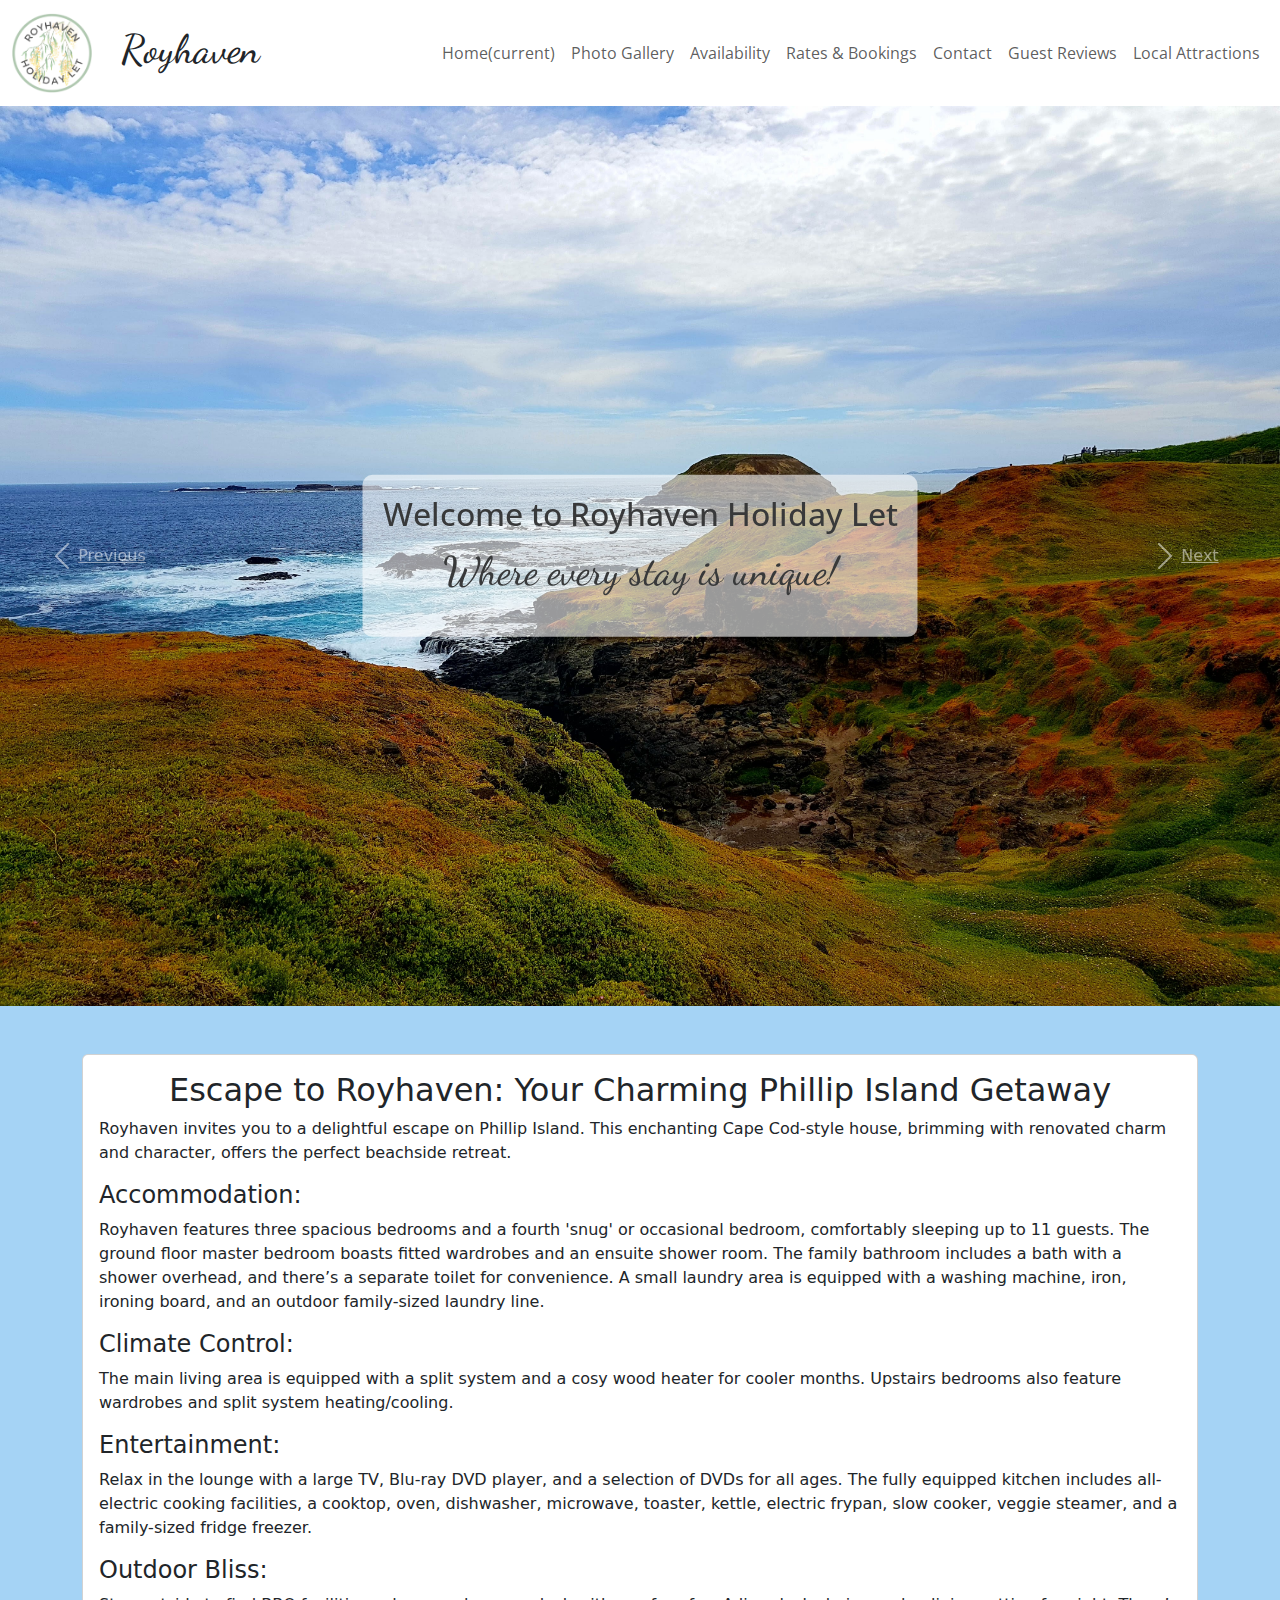
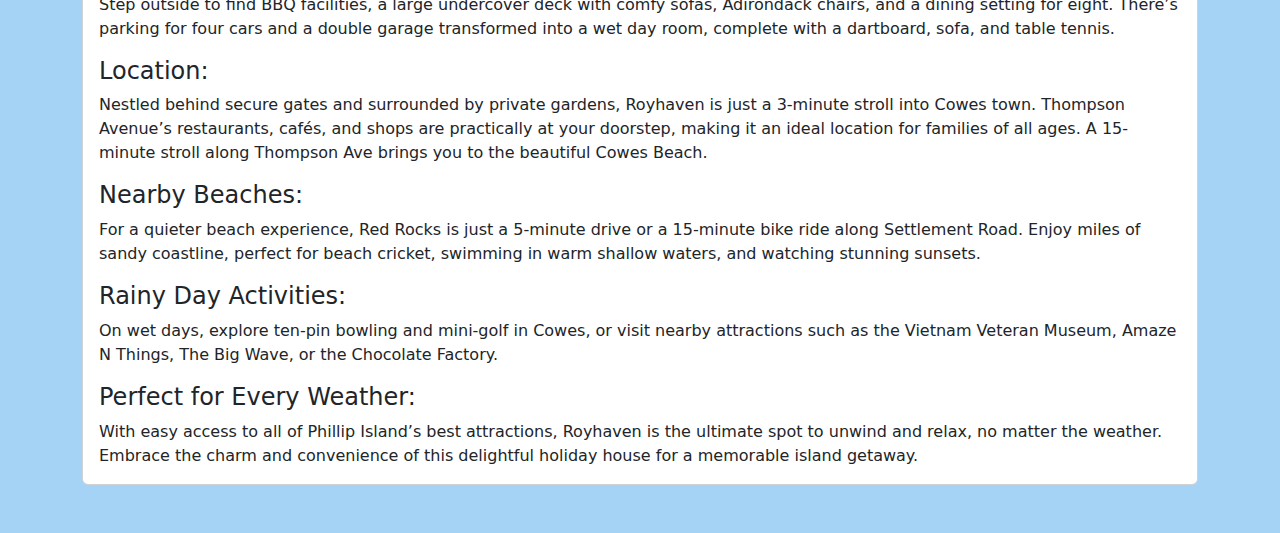
==== index.html @ 8eaf20ef "first commit royhaven. created html pages, some css." ====
<!DOCTYPE html>
<html lang="en">
<head>
    <meta charset="UTF-8">
    <meta name="viewport" content="width=device-width, initial-scale=1.0">
    <title>Royhaven Holiday Let</title>
    <link href="styles.css" rel="stylesheet">
    <link rel="preconnect" href="https://fonts.googleapis.com">
    <link rel="preconnect" href="https://fonts.gstatic.com" crossorigin>
    <link href="https://fonts.googleapis.com/css2?family=Dancing+Script:wght@400..700&display=swap" rel="stylesheet">
    <link rel="preconnect" href="https://fonts.googleapis.com">
    <link rel="preconnect" href="https://fonts.gstatic.com" crossorigin>
    <link href="https://fonts.googleapis.com/css2?family=Dancing+Script:wght@400..700&family=Open+Sans:ital,wght@0,300..800;1,300..800&display=swap" rel="stylesheet">
    <link href="https://stackpath.bootstrapcdn.com/bootstrap/5.0.0-alpha1/css/bootstrap.min.css" rel="stylesheet">
</head>
<body>
    <nav class="navbar navbar-expand-lg navbar-light">
        <div class="container-fluid">
            <a class="navbar-brand" href="#">
                <img src="./images/royhaven_logo.png" width="80" height="80" alt="" id="logo">
            </a>
            <h1 class="heading" id="Royhaven">Royhaven</h1>
            <button class="navbar-toggler" type="button" data-toggle="collapse" data-target="#navbarNav" aria-controls="navbarNav" aria-expanded="false" aria-label="Toggle navigation">
                <span class="navbar-toggler-icon"></span>
            </button>
            <div class="collapse navbar-collapse" id="navbarNav">
                <ul class="navbar-nav">
                    <li class="nav-item active">
                        <a class="nav-link" href="/index.html">Home<span class="sr-only">(current)</span></a>
                    </li>
                    <li class="nav-item">
                        <a class="nav-link" href="/photo_gallery.html">Photo Gallery</a>
                    </li>
                    <li class="nav-item">
                        <a class="nav-link" href="/availability.html">Availability</a>
                    </li>
                    <li class="nav-item">
                        <a class="nav-link" href="/rates_and_bookings.html">Rates & Bookings</a>
                    </li>
                    <li class="nav-item">
                        <a class="nav-link" href="/contact.html">Contact</a>
                    </li>
                    <li class="nav-item">
                        <a class="nav-link" href="/guest_reviews.html">Guest Reviews</a>
                    </li>
                    <li class="nav-item">
                        <a class="nav-link" href="/local_attractions.html">Local Attractions</a>
                    </li>
                </ul>
            </div>
        </div>
    </nav>
    <div id="phillip_island_images" class="carousel slide" data-ride="carousel">
        <div class="carousel-inner">
            <div class="carousel-item active">
                <img class="d-block w-100" src="./images/nobbies.jpg" alt="First slide">
                <div class="carousel-caption d-none d-md-block"></div>
            </div>
            <div class="carousel-item">
                <img class="d-block w-100" src="./images/beach.jpg" alt="Second slide">
            </div>
            <div class="carousel-item">
                <img class="d-block w-100" src="./images/waves.jpg" alt="Third slide">
            </div>
            <a class="carousel-control-prev" href="#phillip_island_images" role="button" data-slide="prev">
                <span class="carousel-control-prev-icon" aria-hidden="true"></span>
                <span class="sr-only">Previous</span>
            </a>
            <a class="carousel-control-next" href="#phillip_island_images" role="button" data-slide="next">
                <span class="carousel-control-next-icon" aria-hidden="true"></span>
                <span class="sr-only">Next</span>
            </a>
        </div>
        <div class="overlay-div">
            <h2>Welcome to Royhaven Holiday Let</h2>
            <p>Where every stay is unique!</p>
        </div>
    </div>
    <div class="full-screen">
        <div class="container my-5" id="house-description">
            <div class="card">
                <div class="card-body">
                    <h2 class="card-title text-center">Escape to Royhaven: Your Charming Phillip Island Getaway</h2>
                    <p class="card-text">Royhaven invites you to a delightful escape on Phillip Island. This enchanting Cape Cod-style house, brimming with renovated charm and character, offers the perfect beachside retreat.</p>
        
                    <h4>Accommodation:</h4>
                    <p class="card-text">Royhaven features three spacious bedrooms and a fourth 'snug' or occasional bedroom, comfortably sleeping up to 11 guests. The ground floor master bedroom boasts fitted wardrobes and an ensuite shower room. The family bathroom includes a bath with a shower overhead, and there’s a separate toilet for convenience. A small laundry area is equipped with a washing machine, iron, ironing board, and an outdoor family-sized laundry line.</p>
        
                    <h4>Climate Control:</h4>
                    <p class="card-text">The main living area is equipped with a split system and a cosy wood heater for cooler months. Upstairs bedrooms also feature wardrobes and split system heating/cooling.</p>
        
                    <h4>Entertainment:</h4>
                    <p class="card-text">Relax in the lounge with a large TV, Blu-ray DVD player, and a selection of DVDs for all ages. The fully equipped kitchen includes all-electric cooking facilities, a cooktop, oven, dishwasher, microwave, toaster, kettle, electric frypan, slow cooker, veggie steamer, and a family-sized fridge freezer.</p>
        
                    <h4>Outdoor Bliss:</h4>
                    <p class="card-text">Step outside to find BBQ facilities, a large undercover deck with comfy sofas, Adirondack chairs, and a dining setting for eight. There’s parking for four cars and a double garage transformed into a wet day room, complete with a dartboard, sofa, and table tennis.</p>
        
                    <h4>Location:</h4>
                    <p class="card-text">Nestled behind secure gates and surrounded by private gardens, Royhaven is just a 3-minute stroll into Cowes town. Thompson Avenue’s restaurants, cafés, and shops are practically at your doorstep, making it an ideal location for families of all ages. A 15-minute stroll along Thompson Ave brings you to the beautiful Cowes Beach.</p>
        
                    <h4>Nearby Beaches:</h4>
                    <p class="card-text">For a quieter beach experience, Red Rocks is just a 5-minute drive or a 15-minute bike ride along Settlement Road. Enjoy miles of sandy coastline, perfect for beach cricket, swimming in warm shallow waters, and watching stunning sunsets.</p>
        
                    <h4>Rainy Day Activities:</h4>
                    <p class="card-text">On wet days, explore ten-pin bowling and mini-golf in Cowes, or visit nearby attractions such as the Vietnam Veteran Museum, Amaze N Things, The Big Wave, or the Chocolate Factory.</p>
        
                    <h4>Perfect for Every Weather:</h4>
                    <p class="card-text">With easy access to all of Phillip Island’s best attractions, Royhaven is the ultimate spot to unwind and relax, no matter the weather. Embrace the charm and convenience of this delightful holiday house for a memorable island getaway.</p>
                </div>
            </div>
        </div>
    </div>
    <script src="https://stackpath.bootstrapcdn.com/bootstrap/5.0.0-alpha1/js/bootstrap.bundle.min.js"></script>
</body>
</html>
---- styles.css ----
#navbar {
    position: absolute;
    top: 0;
    width: 100%;
    z-index: 10;
    justify-content: flex-end;
    background-color: transparent; /* Ensure background is transparent */
}

.navbar-collapse {
    justify-content: flex-end;
}

.heading {
    font-family: "Dancing Script", cursive;
    font-optical-sizing: auto;
    font-weight: 500;
    font-style: normal;
}

.nav-link {
    font-family: "Open Sans", sans-serif;
    font-optical-sizing: auto;
    font-weight: 300;
    font-style: normal;
    font-variation-settings: "wdth" 100;
}

#Royhaven {
    padding-left: 1%;
}

.carousel-container {
    position: relative;
}

.carousel-item img {
    width: 100%;
    height: 100vh;
    top: 0;
}

.overlay-div {
    position: absolute;
    top: 50%;
    left: 50%;
    transform: translate(-50%, -50%);
    z-index: 1000;
    padding: 20px;
    border-radius: 10px;
    text-align: center;
    background: rgba(255, 255, 255, 0.6); /* Semi-transparent background */

}

.overlay-div h2 {
   color: rgb(56, 57, 58);
   font-size:xx-large;
   font-family: "Open Sans", sans-serif;
   font-optical-sizing: auto;
   font-weight: 500;
   font-style: normal;
   font-variation-settings:
    "wdth" 100;
}

.overlay-div p {
    color: rgb(56, 57, 58);
    font-size: 2.5em;
    font-family: "Dancing Script", cursive;
    font-optical-sizing: auto;
    font-weight: 500;
    font-style: normal;
 }

 .carousel-container {
    width: 100vw;
    height: 100vh;
 }

 .full-screen {
    background-color: #a5d3f5; /* Light blue background */
    width: 100vw;
    height: auto;
    display: flex;
    align-items: center;
    justify-content: center;
}
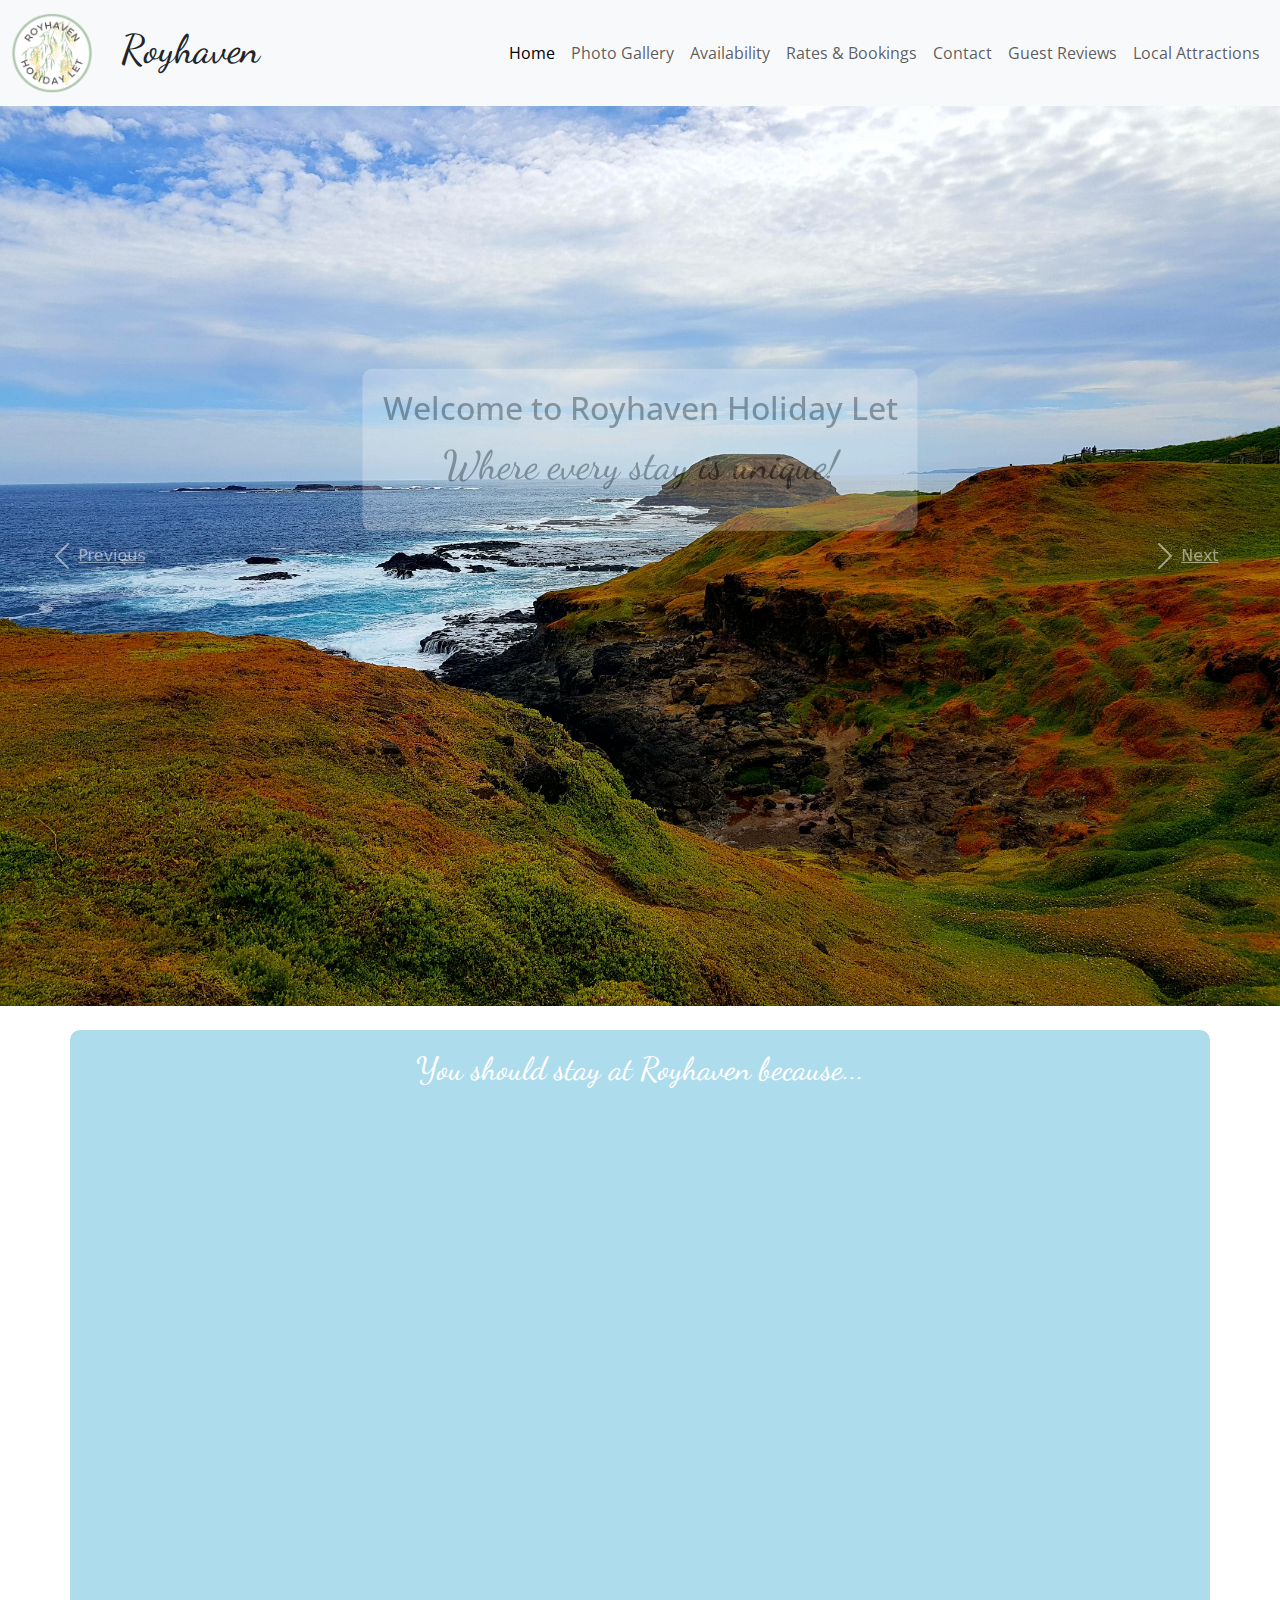
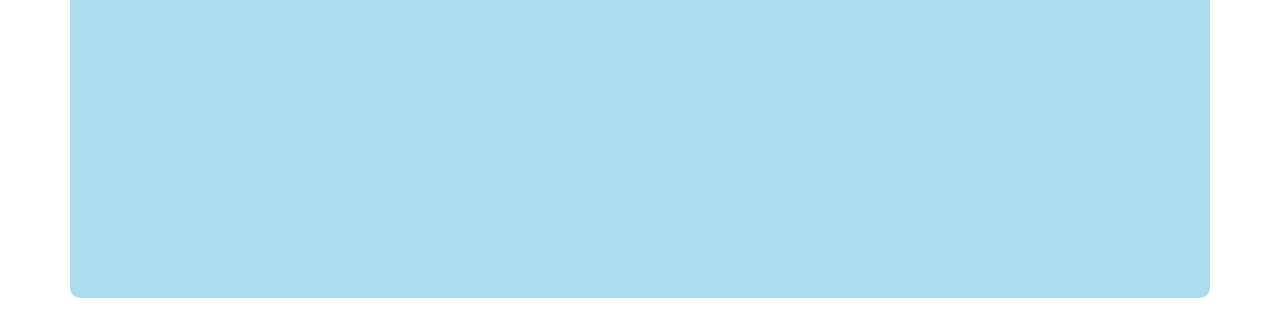
==== commit 8d16f749: "descriptor tiles added. javascript/css updated for animations" ====
--- a/index.html
+++ b/index.html
@@ -8,25 +8,23 @@
     <link rel="preconnect" href="https://fonts.googleapis.com">
     <link rel="preconnect" href="https://fonts.gstatic.com" crossorigin>
     <link href="https://fonts.googleapis.com/css2?family=Dancing+Script:wght@400..700&display=swap" rel="stylesheet">
-    <link rel="preconnect" href="https://fonts.googleapis.com">
-    <link rel="preconnect" href="https://fonts.gstatic.com" crossorigin>
-    <link href="https://fonts.googleapis.com/css2?family=Dancing+Script:wght@400..700&family=Open+Sans:ital,wght@0,300..800;1,300..800&display=swap" rel="stylesheet">
+    <link href="https://fonts.googleapis.com/css2?family=Open+Sans:ital,wght@0,300..800;1,300..800&display=swap" rel="stylesheet">
     <link href="https://stackpath.bootstrapcdn.com/bootstrap/5.0.0-alpha1/css/bootstrap.min.css" rel="stylesheet">
 </head>
 <body>
-    <nav class="navbar navbar-expand-lg navbar-light">
+    <nav class="navbar navbar-expand-lg navbar-light bg-light">
         <div class="container-fluid">
             <a class="navbar-brand" href="#">
-                <img src="./images/royhaven_logo.png" width="80" height="80" alt="" id="logo">
+                <img src="./images/royhaven_logo.png" width="80" height="80" alt="Royhaven Logo" id="logo">
             </a>
             <h1 class="heading" id="Royhaven">Royhaven</h1>
-            <button class="navbar-toggler" type="button" data-toggle="collapse" data-target="#navbarNav" aria-controls="navbarNav" aria-expanded="false" aria-label="Toggle navigation">
+            <button class="navbar-toggler" type="button" data-bs-toggle="collapse" data-bs-target="#navbarNav" aria-controls="navbarNav" aria-expanded="false" aria-label="Toggle navigation">
                 <span class="navbar-toggler-icon"></span>
             </button>
             <div class="collapse navbar-collapse" id="navbarNav">
-                <ul class="navbar-nav">
-                    <li class="nav-item active">
-                        <a class="nav-link" href="/index.html">Home<span class="sr-only">(current)</span></a>
+                <ul class="navbar-nav ms-auto">
+                    <li class="nav-item">
+                        <a class="nav-link active" href="/index.html">Home</a>
                     </li>
                     <li class="nav-item">
                         <a class="nav-link" href="/photo_gallery.html">Photo Gallery</a>
@@ -50,7 +48,7 @@
             </div>
         </div>
     </nav>
-    <div id="phillip_island_images" class="carousel slide" data-ride="carousel">
+    <div id="phillip_island_images" class="carousel slide" data-ride="carousel" data-interval="4000">
         <div class="carousel-inner">
             <div class="carousel-item active">
                 <img class="d-block w-100" src="./images/nobbies.jpg" alt="First slide">
@@ -71,45 +69,118 @@
                 <span class="sr-only">Next</span>
             </a>
         </div>
-        <div class="overlay-div">
-            <h2>Welcome to Royhaven Holiday Let</h2>
-            <p>Where every stay is unique!</p>
-        </div>
     </div>
-    <div class="full-screen">
-        <div class="container my-5" id="house-description">
-            <div class="card">
-                <div class="card-body">
-                    <h2 class="card-title text-center">Escape to Royhaven: Your Charming Phillip Island Getaway</h2>
-                    <p class="card-text">Royhaven invites you to a delightful escape on Phillip Island. This enchanting Cape Cod-style house, brimming with renovated charm and character, offers the perfect beachside retreat.</p>
-        
-                    <h4>Accommodation:</h4>
-                    <p class="card-text">Royhaven features three spacious bedrooms and a fourth 'snug' or occasional bedroom, comfortably sleeping up to 11 guests. The ground floor master bedroom boasts fitted wardrobes and an ensuite shower room. The family bathroom includes a bath with a shower overhead, and there’s a separate toilet for convenience. A small laundry area is equipped with a washing machine, iron, ironing board, and an outdoor family-sized laundry line.</p>
-        
-                    <h4>Climate Control:</h4>
-                    <p class="card-text">The main living area is equipped with a split system and a cosy wood heater for cooler months. Upstairs bedrooms also feature wardrobes and split system heating/cooling.</p>
-        
-                    <h4>Entertainment:</h4>
-                    <p class="card-text">Relax in the lounge with a large TV, Blu-ray DVD player, and a selection of DVDs for all ages. The fully equipped kitchen includes all-electric cooking facilities, a cooktop, oven, dishwasher, microwave, toaster, kettle, electric frypan, slow cooker, veggie steamer, and a family-sized fridge freezer.</p>
-        
-                    <h4>Outdoor Bliss:</h4>
-                    <p class="card-text">Step outside to find BBQ facilities, a large undercover deck with comfy sofas, Adirondack chairs, and a dining setting for eight. There’s parking for four cars and a double garage transformed into a wet day room, complete with a dartboard, sofa, and table tennis.</p>
-        
-                    <h4>Location:</h4>
-                    <p class="card-text">Nestled behind secure gates and surrounded by private gardens, Royhaven is just a 3-minute stroll into Cowes town. Thompson Avenue’s restaurants, cafés, and shops are practically at your doorstep, making it an ideal location for families of all ages. A 15-minute stroll along Thompson Ave brings you to the beautiful Cowes Beach.</p>
-        
-                    <h4>Nearby Beaches:</h4>
-                    <p class="card-text">For a quieter beach experience, Red Rocks is just a 5-minute drive or a 15-minute bike ride along Settlement Road. Enjoy miles of sandy coastline, perfect for beach cricket, swimming in warm shallow waters, and watching stunning sunsets.</p>
-        
-                    <h4>Rainy Day Activities:</h4>
-                    <p class="card-text">On wet days, explore ten-pin bowling and mini-golf in Cowes, or visit nearby attractions such as the Vietnam Veteran Museum, Amaze N Things, The Big Wave, or the Chocolate Factory.</p>
-        
-                    <h4>Perfect for Every Weather:</h4>
-                    <p class="card-text">With easy access to all of Phillip Island’s best attractions, Royhaven is the ultimate spot to unwind and relax, no matter the weather. Embrace the charm and convenience of this delightful holiday house for a memorable island getaway.</p>
+    <div class="overlay-div">
+        <h2>Welcome to Royhaven Holiday Let</h2>
+        <p>Where every stay is unique!</p>
+    </div>
+    <div class="container my-4 custom-container custom-background">
+        <div class="transparent-container">
+            <div class="tiles-heading">
+                <h2>You should stay at Royhaven because...</h2>
+            </div>
+            <div class="row">
+                <div class="col-md-6 col-lg-4 mb-3 d-flex align-items-stretch">
+                    <div class="card w-100 tile">
+                        <div class="card-body">
+                            <h4 class="card-title text-center">Accommodation</h4>
+                            <p class="card-text">Three spacious bedrooms, a fourth 'snug' or occasional bedroom, sleeping up to 11 guests. Ground floor master bedroom with fitted wardrobes and ensuite shower room. Family bathroom with bath and shower, separate toilet, and small laundry area.</p>
+                        </div>
+                    </div>
+                </div>
+                <div class="col-md-6 col-lg-4 mb-3 d-flex align-items-stretch">
+                    <div class="card w-100 tile">
+                        <div class="card-body">
+                            <h4 class="card-title text-center">Climate Control</h4>
+                            <p class="card-text">Main living area with split system and wood heater. Upstairs bedrooms with wardrobes and split system heating/cooling.</p>
+                        </div>
+                    </div>
+                </div>
+                <div class="col-md-6 col-lg-4 mb-3 d-flex align-items-stretch">
+                    <div class="card w-100 tile">
+                        <div class="card-body">
+                            <h4 class="card-title text-center">Entertainment</h4>
+                            <p class="card-text">Lounge with large TV, Blu-ray DVD player, and DVDs. Fully equipped kitchen with all-electric cooking, dishwasher, microwave, and family-sized fridge freezer.</p>
+                        </div>
+                    </div>
+                </div>
+                <div class="col-md-6 col-lg-4 mb-3 d-flex align-items-stretch">
+                    <div class="card w-100 tile">
+                        <div class="card-body">
+                            <h4 class="card-title text-center">Outdoor Bliss</h4>
+                            <p class="card-text">BBQ facilities, large undercover deck with comfy sofas and dining for eight. Parking for four cars and double garage with dartboard, sofa, and table tennis.</p>
+                        </div>
+                    </div>
+                </div>
+                <div class="col-md-6 col-lg-4 mb-3 d-flex align-items-stretch">
+                    <div class="card w-100 tile">
+                        <div class="card-body">
+                            <h4 class="card-title text-center">Location</h4>
+                            <p class="card-text">Just a 3-minute stroll to Cowes town. Thompson Avenue’s restaurants, cafés, and shops are at your doorstep. A 15-minute stroll to Cowes Beach.</p>
+                        </div>
+                    </div>
+                </div>
+                <div class="col-md-6 col-lg-4 mb-3 d-flex align-items-stretch">
+                    <div class="card w-100 tile">
+                        <div class="card-body">
+                            <h4 class="card-title text-center">Nearby Beaches</h4>
+                            <p class="card-text">Red Rocks beach is a 5-minute drive or 15-minute bike ride. Enjoy sandy coastline, perfect for beach cricket, swimming, and watching sunsets.</p>
+                        </div>
+                    </div>
+                </div>
+                <div class="col-md-6 col-lg-4 mb-3 d-flex align-items-stretch">
+                    <div class="card w-100 tile">
+                        <div class="card-body">
+                            <h4 class="card-title text-center">Rainy Day Activities</h4>
+                            <p class="card-text">Explore ten-pin bowling and mini-golf in Cowes, or visit the Vietnam Veteran Museum, Amaze N Things, The Big Wave, or the Chocolate Factory.</p>
+                        </div>
+                    </div>
+                </div>
+                <div class="col-md-6 col-lg-4 mb-3 d-flex align-items-stretch">
+                    <div class="card w-100 tile">
+                        <div class="card-body">
+                            <h4 class="card-title text-center">Perfect for Every Weather</h4>
+                            <p class="card-text">Easy access to all of Phillip Island’s attractions. Ideal spot to unwind and relax, no matter the weather. Embrace the charm and convenience of this delightful holiday house.</p>
+                        </div>
+                    </div>
+                </div>
+                <div class="col-md-6 col-lg-4 mb-3 d-flex align-items-stretch">
+                    <div class="card w-100 tile">
+                        <div class="card-body">
+                            <h4 class="card-title text-center">Penguins</h4>
+                            <p class="card-text">We have penguins... Do you need another reason?</p>
+                        </div>
+                    </div>
                 </div>
             </div>
         </div>
     </div>
     <script src="https://stackpath.bootstrapcdn.com/bootstrap/5.0.0-alpha1/js/bootstrap.bundle.min.js"></script>
+    <script src="https://code.jquery.com/jquery-3.5.1.min.js"></script>
+    <script>
+        $(document).ready(function(){
+            $('.overlay-div').hide().fadeIn(2000);
+        });
+    </script>
+    <script>
+        document.addEventListener('DOMContentLoaded', function() {
+            const tiles = document.querySelectorAll('.tile');
+    
+            const observer = new IntersectionObserver((entries, observer) => {
+                entries.forEach(entry => {
+                    if (entry.isIntersecting) {
+                        entry.target.classList.add('visible');
+                        observer.unobserve(entry.target);
+                    }
+                });
+            }, {
+                threshold: 0.1
+            });
+    
+            tiles.forEach(tile => {
+                observer.observe(tile);
+            });
+        });
+    </script>
 </body>
-</html>+</html>
--- a/styles.css
+++ b/styles.css
@@ -1,3 +1,10 @@
+body {
+    background-color: #a1dcf8; /* Change this to your desired background colour */
+    margin: 0;
+    padding: 0;
+}
+
+
 #navbar {
     position: absolute;
     top: 0;
@@ -79,10 +86,64 @@
  }
 
  .full-screen {
-    background-color: #a5d3f5; /* Light blue background */
+    background-color: #a7cbea; /* Light blue background */
     width: 100vw;
-    height: auto;
+    height: 60vh;
     display: flex;
     align-items: center;
     justify-content: center;
 }
+
+.card {
+    margin: 10px;
+}
+
+.tiles-heading {
+    font-family: "Dancing Script", cursive;
+    font-optical-sizing: auto;
+    font-weight: 500;
+    font-style: normal;
+    text-align: center;
+    color: white;
+}
+
+.custom-background {
+    background-color: #addced; /* Change this to your desired colour */
+    padding: 20px; /* Optional: Add some padding */
+    border-radius: 10px; /* Optional: Add rounded corners */
+}
+
+@keyframes fadeIn {
+    0% {
+        opacity: 0;
+        transform: translateY(20px);
+    }
+    100% {
+        opacity: 1;
+        transform: translateY(0);
+    }
+}
+
+.tile {
+    opacity: 0;
+    transition: opacity 0.6s, transform 0.6s;
+}
+
+.tile.visible {
+    opacity: 1;
+    transform: translateY(0);
+}
+
+@media (max-width: 768px) {
+    .navbar-brand, .navbar-nav {
+        text-align: center;
+    }
+
+    .overlay-div h2 {
+        font-size: 1.5rem;
+    }
+
+    .overlay-div p {
+        font-size: 1rem;
+    }
+}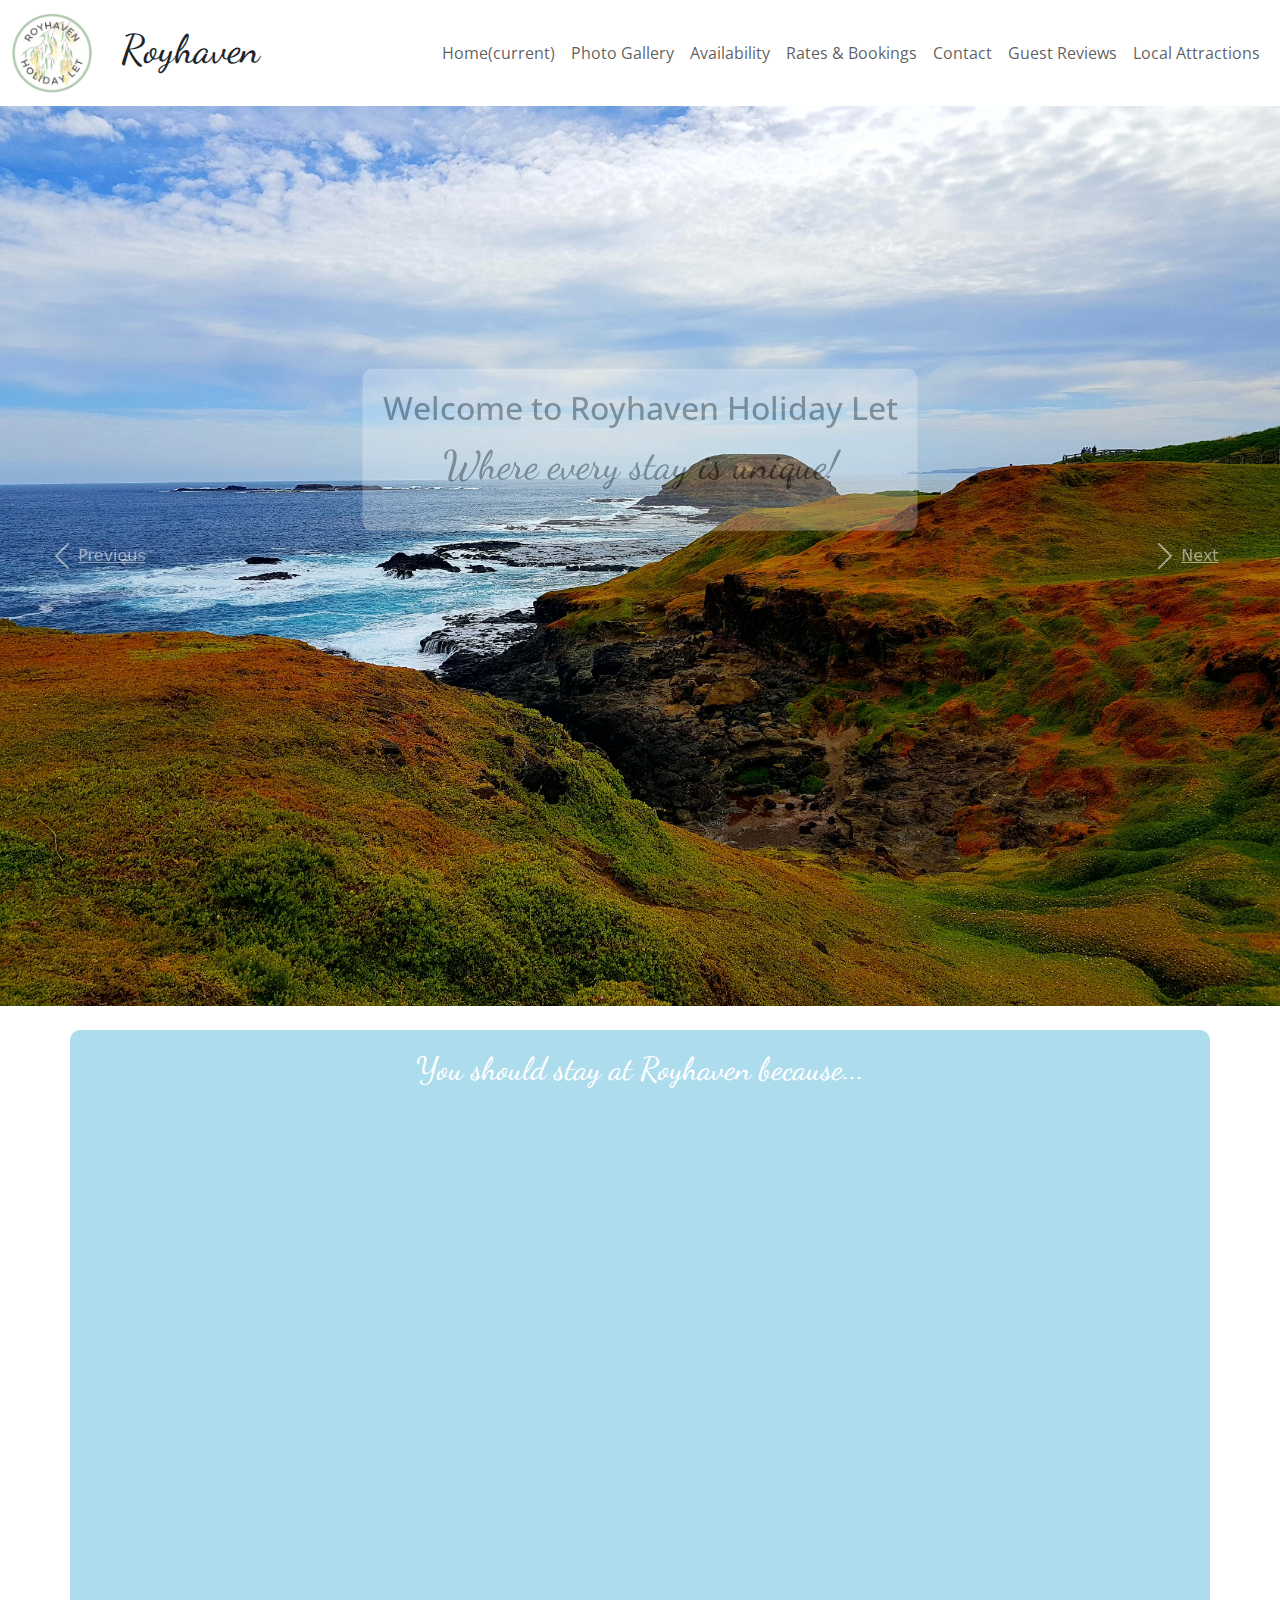
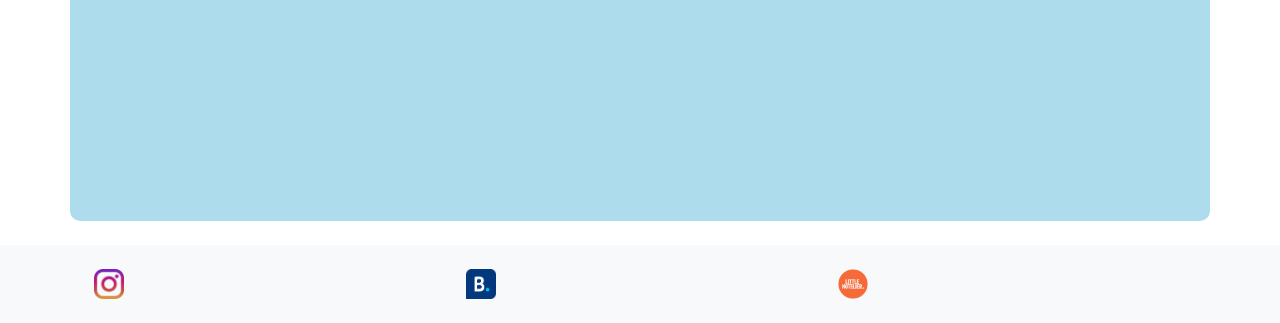
==== commit 43025283: "added footer" ====
--- a/index.html
+++ b/index.html
@@ -12,19 +12,19 @@
     <link href="https://stackpath.bootstrapcdn.com/bootstrap/5.0.0-alpha1/css/bootstrap.min.css" rel="stylesheet">
 </head>
 <body>
-    <nav class="navbar navbar-expand-lg navbar-light bg-light">
+    <nav class="navbar navbar-expand-lg navbar-light">
         <div class="container-fluid">
             <a class="navbar-brand" href="#">
-                <img src="./images/royhaven_logo.png" width="80" height="80" alt="Royhaven Logo" id="logo">
+                <img src="./images/royhaven_logo.png" width="80" height="80" alt="" id="logo">
             </a>
             <h1 class="heading" id="Royhaven">Royhaven</h1>
-            <button class="navbar-toggler" type="button" data-bs-toggle="collapse" data-bs-target="#navbarNav" aria-controls="navbarNav" aria-expanded="false" aria-label="Toggle navigation">
+            <button class="navbar-toggler" type="button" data-toggle="collapse" data-target="#navbarNav" aria-controls="navbarNav" aria-expanded="false" aria-label="Toggle navigation">
                 <span class="navbar-toggler-icon"></span>
             </button>
             <div class="collapse navbar-collapse" id="navbarNav">
-                <ul class="navbar-nav ms-auto">
-                    <li class="nav-item">
-                        <a class="nav-link active" href="/index.html">Home</a>
+                <ul class="navbar-nav">
+                    <li class="nav-item active">
+                        <a class="nav-link" href="/index.html">Home<span class="sr-only">(current)</span></a>
                     </li>
                     <li class="nav-item">
                         <a class="nav-link" href="/photo_gallery.html">Photo Gallery</a>
@@ -83,7 +83,7 @@
                 <div class="col-md-6 col-lg-4 mb-3 d-flex align-items-stretch">
                     <div class="card w-100 tile">
                         <div class="card-body">
-                            <h4 class="card-title text-center">Accommodation</h4>
+                            <h4 class="card-title text-center">Beautiful Accommodation</h4>
                             <p class="card-text">Three spacious bedrooms, a fourth 'snug' or occasional bedroom, sleeping up to 11 guests. Ground floor master bedroom with fitted wardrobes and ensuite shower room. Family bathroom with bath and shower, separate toilet, and small laundry area.</p>
                         </div>
                     </div>
@@ -91,7 +91,7 @@
                 <div class="col-md-6 col-lg-4 mb-3 d-flex align-items-stretch">
                     <div class="card w-100 tile">
                         <div class="card-body">
-                            <h4 class="card-title text-center">Climate Control</h4>
+                            <h4 class="card-title text-center">Comfortable Climate Control</h4>
                             <p class="card-text">Main living area with split system and wood heater. Upstairs bedrooms with wardrobes and split system heating/cooling.</p>
                         </div>
                     </div>
@@ -99,7 +99,7 @@
                 <div class="col-md-6 col-lg-4 mb-3 d-flex align-items-stretch">
                     <div class="card w-100 tile">
                         <div class="card-body">
-                            <h4 class="card-title text-center">Entertainment</h4>
+                            <h4 class="card-title text-center">Variety of Entertainment</h4>
                             <p class="card-text">Lounge with large TV, Blu-ray DVD player, and DVDs. Fully equipped kitchen with all-electric cooking, dishwasher, microwave, and family-sized fridge freezer.</p>
                         </div>
                     </div>
@@ -115,7 +115,7 @@
                 <div class="col-md-6 col-lg-4 mb-3 d-flex align-items-stretch">
                     <div class="card w-100 tile">
                         <div class="card-body">
-                            <h4 class="card-title text-center">Location</h4>
+                            <h4 class="card-title text-center">Location Location Location</h4>
                             <p class="card-text">Just a 3-minute stroll to Cowes town. Thompson Avenue’s restaurants, cafés, and shops are at your doorstep. A 15-minute stroll to Cowes Beach.</p>
                         </div>
                     </div>
@@ -123,7 +123,7 @@
                 <div class="col-md-6 col-lg-4 mb-3 d-flex align-items-stretch">
                     <div class="card w-100 tile">
                         <div class="card-body">
-                            <h4 class="card-title text-center">Nearby Beaches</h4>
+                            <h4 class="card-title text-center">Stunning Nearby Beaches</h4>
                             <p class="card-text">Red Rocks beach is a 5-minute drive or 15-minute bike ride. Enjoy sandy coastline, perfect for beach cricket, swimming, and watching sunsets.</p>
                         </div>
                     </div>
@@ -131,7 +131,7 @@
                 <div class="col-md-6 col-lg-4 mb-3 d-flex align-items-stretch">
                     <div class="card w-100 tile">
                         <div class="card-body">
-                            <h4 class="card-title text-center">Rainy Day Activities</h4>
+                            <h4 class="card-title text-center">Plenty of Rainy Day Activities</h4>
                             <p class="card-text">Explore ten-pin bowling and mini-golf in Cowes, or visit the Vietnam Veteran Museum, Amaze N Things, The Big Wave, or the Chocolate Factory.</p>
                         </div>
                     </div>
@@ -155,6 +155,28 @@
             </div>
         </div>
     </div>
+    <footer class="bg-light text-center text-lg-start">
+        <div class="container p-4">
+            <div class="row justify-content-center">
+                <div class="col-lg-4 col-md-4 mb-4 mb-md-0">
+                    <a href="https://www.instagram.com/your_instagram" target="_blank">
+                        <img src="./images/instagram.png" alt="Instagram" width="30" height="30">
+                    </a>
+                </div>
+                <div class="col-lg-4 col-md-4 mb-4 mb-md-0">
+                    <a href="https://www.instagram.com/your_instagram" target="_blank">
+                        <img src="./images/booking.com.png" alt="Instagram" width="30" height="30">
+                    </a>
+                </div>
+                <div class="col-lg-4 col-md-4 mb-4 mb-md-0">
+                    <a href="https://www.instagram.com/your_instagram" target="_blank">
+                        <img src="./images/little_hotelier.png" alt="Instagram" width="30" height="30">
+                    </a>
+                </div>
+            </div>
+        </div>
+    </footer>
+    
     <script src="https://stackpath.bootstrapcdn.com/bootstrap/5.0.0-alpha1/js/bootstrap.bundle.min.js"></script>
     <script src="https://code.jquery.com/jquery-3.5.1.min.js"></script>
     <script>
--- a/styles.css
+++ b/styles.css
@@ -16,6 +16,8 @@
 
 .navbar-collapse {
     justify-content: flex-end;
+    z-index: 1000;
+
 }
 
 .heading {
@@ -23,6 +25,15 @@
     font-optical-sizing: auto;
     font-weight: 500;
     font-style: normal;
+}
+
+.photos-heading {
+    font-family: "Dancing Script", cursive;
+    font-optical-sizing: auto;
+    font-weight:bolder;
+    font-style: normal;
+    margin-top: 2.5%;
+    margin-bottom: 2.5%;
 }
 
 .nav-link {
@@ -52,7 +63,7 @@
     top: 50%;
     left: 50%;
     transform: translate(-50%, -50%);
-    z-index: 1000;
+    z-index: 500;
     padding: 20px;
     border-radius: 10px;
     text-align: center;
@@ -127,6 +138,22 @@
 .tile {
     opacity: 0;
     transition: opacity 0.6s, transform 0.6s;
+    
+}
+
+.card-title {
+    font-family: "Dancing Script", cursive;
+    font-optical-sizing: auto;
+    font-weight: 500;
+    font-style: normal;
+}
+
+.card-text {
+    font-family: "Open Sans", sans-serif;
+    font-optical-sizing: auto;
+    font-weight: 300;
+    font-style: normal;
+    font-variation-settings: "wdth" 100;
 }
 
 .tile.visible {
@@ -134,6 +161,42 @@
     transform: translateY(0);
 }
 
+#photo_gallery_images {
+    width: 100vw;
+    height: 100vh; /* You can adjust this percentage to your preference */
+    margin: 0 auto; /* Centre the carousel */
+}
+
+/* Ensure the images are not stretched */
+#photo_gallery_images .carousel-item img {
+    width: auto;
+    max-width: 80%;
+    height: auto;
+    display: block;
+    margin-left: auto;
+    margin-right: auto;
+}
+
+#photo_gallery_images .carousel-control-prev-icon, #photo_gallery_images .carousel-control-next-icon {
+        background-color:black;
+    }
+
+.footer-icons-container {
+    display: flex;
+    justify-content: center;
+}
+
+.footer-icons {
+    display: flex;
+    justify-content: space-around;
+    width: 33%;
+}
+
+.footer-icons img {
+    width: 30px;
+    height: 30px;
+}
+
 @media (max-width: 768px) {
     .navbar-brand, .navbar-nav {
         text-align: center;
@@ -146,4 +209,12 @@
     .overlay-div p {
         font-size: 1rem;
     }
+}
+
+@media (max-width: 768px) {
+    .footer-icons {
+        display: flex;
+        justify-content: space-around;
+        width: 100%;
+    }
 }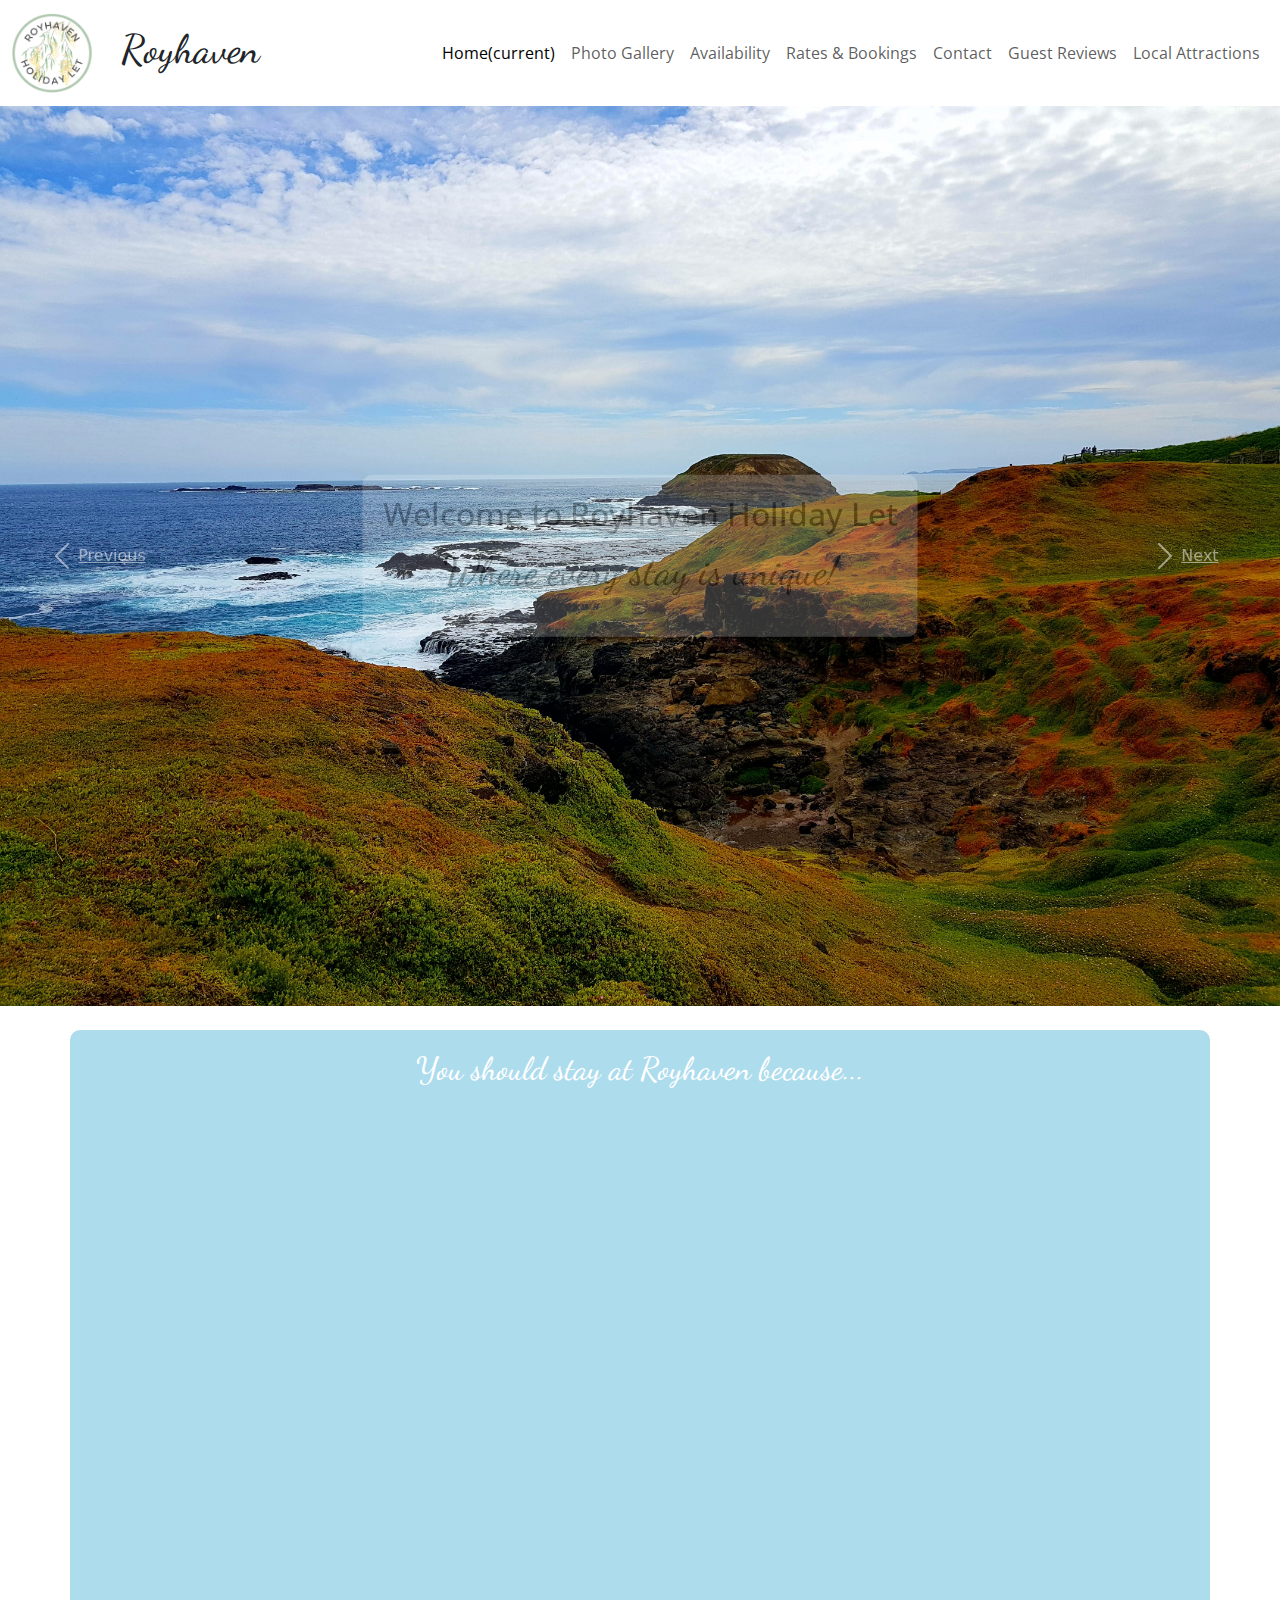
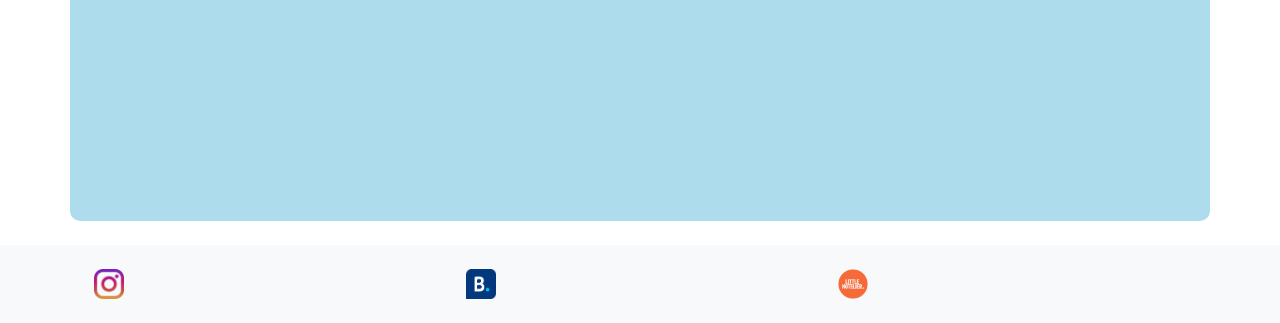
==== commit d24225b6: "fixed overlay in image carousel on home page. added active link bolding for each html page" ====
--- a/index.html
+++ b/index.html
@@ -24,7 +24,7 @@
             <div class="collapse navbar-collapse" id="navbarNav">
                 <ul class="navbar-nav">
                     <li class="nav-item active">
-                        <a class="nav-link" href="/index.html">Home<span class="sr-only">(current)</span></a>
+                        <a class="nav-link active" href="/index.html">Home<span class="sr-only">(current)</span></a>
                     </li>
                     <li class="nav-item">
                         <a class="nav-link" href="/photo_gallery.html">Photo Gallery</a>
@@ -69,10 +69,10 @@
                 <span class="sr-only">Next</span>
             </a>
         </div>
-    </div>
-    <div class="overlay-div">
-        <h2>Welcome to Royhaven Holiday Let</h2>
-        <p>Where every stay is unique!</p>
+        <div class="overlay-div">
+            <h2>Welcome to Royhaven Holiday Let</h2>
+            <p>Where every stay is unique!</p>
+        </div>
     </div>
     <div class="container my-4 custom-container custom-background">
         <div class="transparent-container">
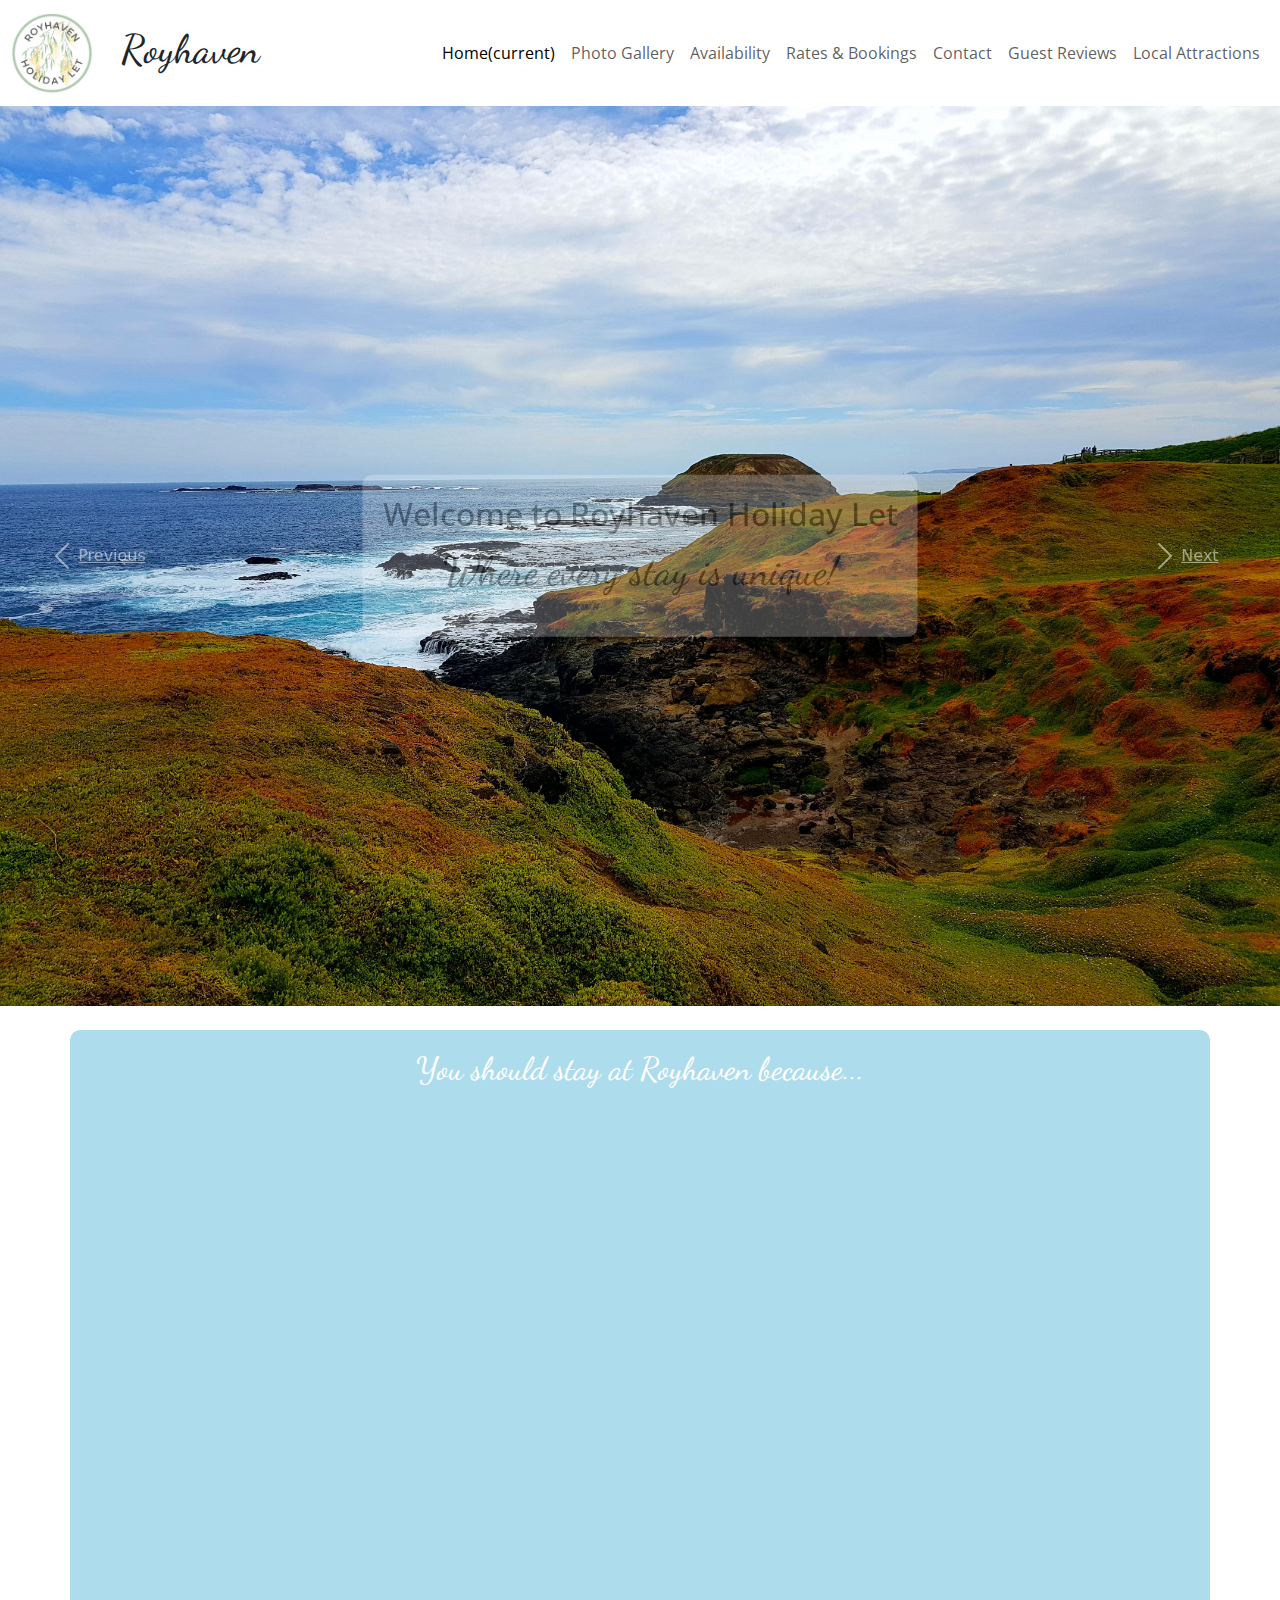
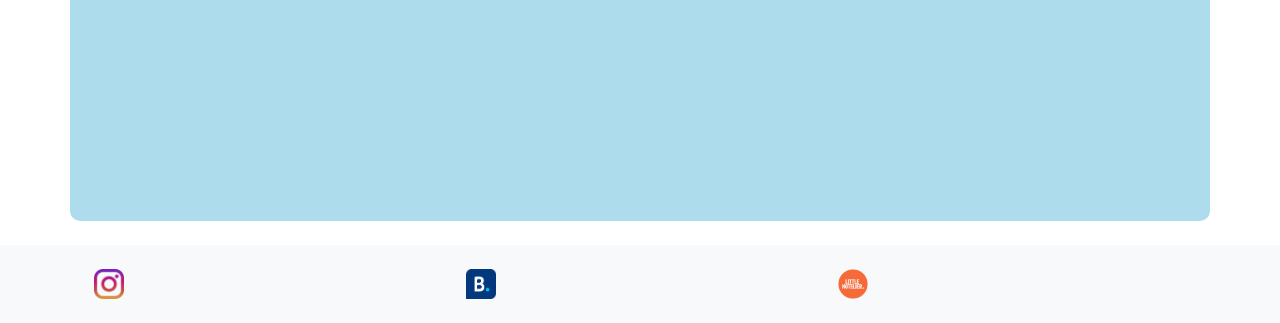
==== commit ff17dbca: "added live links to footer" ====
--- a/index.html
+++ b/index.html
@@ -159,17 +159,17 @@
         <div class="container p-4">
             <div class="row justify-content-center">
                 <div class="col-lg-4 col-md-4 mb-4 mb-md-0">
-                    <a href="https://www.instagram.com/your_instagram" target="_blank">
+                    <a href="https://www.instagram.com/royhavenholidayhouse/" target="_blank">
                         <img src="./images/instagram.png" alt="Instagram" width="30" height="30">
                     </a>
                 </div>
                 <div class="col-lg-4 col-md-4 mb-4 mb-md-0">
-                    <a href="https://www.instagram.com/your_instagram" target="_blank">
+                    <a href="https://www.booking.com/Share-2GwSh7" target="_blank">
                         <img src="./images/booking.com.png" alt="Instagram" width="30" height="30">
                     </a>
                 </div>
                 <div class="col-lg-4 col-md-4 mb-4 mb-md-0">
-                    <a href="https://www.instagram.com/your_instagram" target="_blank">
+                    <a href="https://apac.littlehotelier.com/properties/royhavendirect" target="_blank">
                         <img src="./images/little_hotelier.png" alt="Instagram" width="30" height="30">
                     </a>
                 </div>
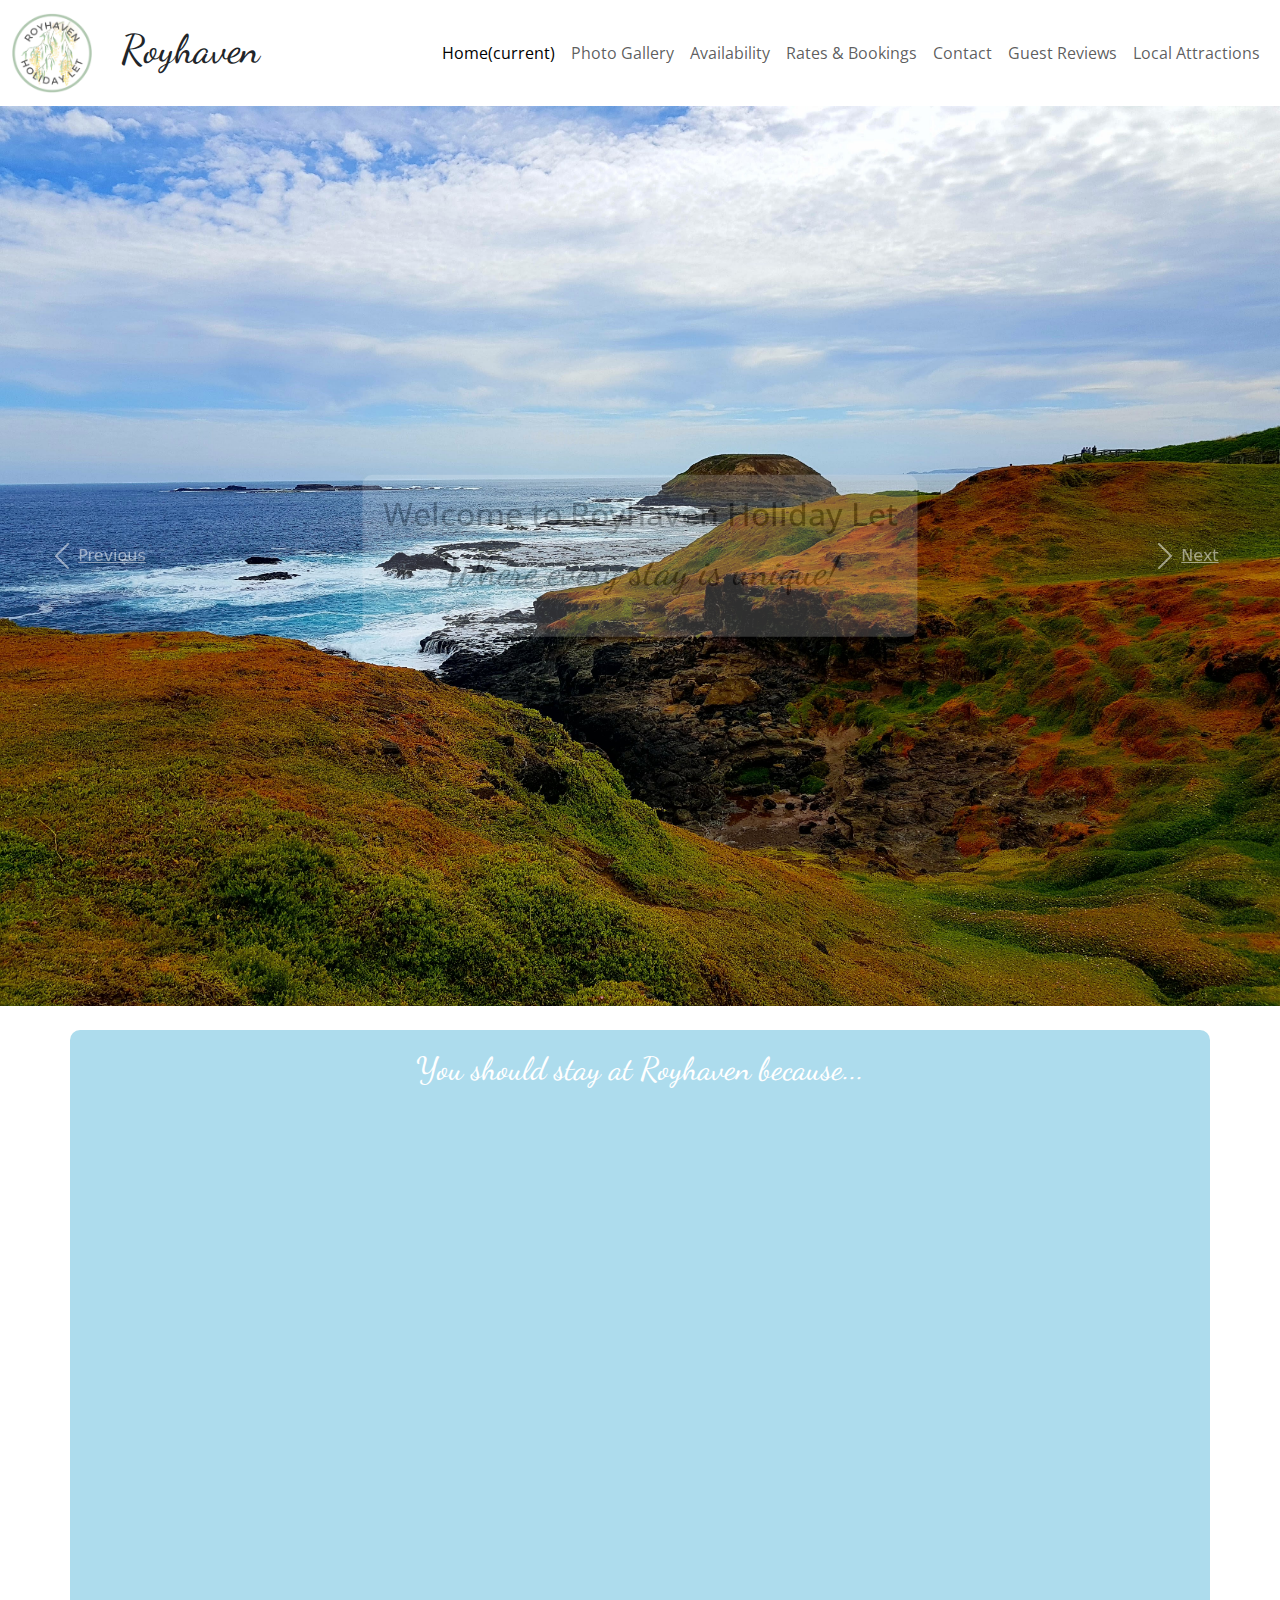
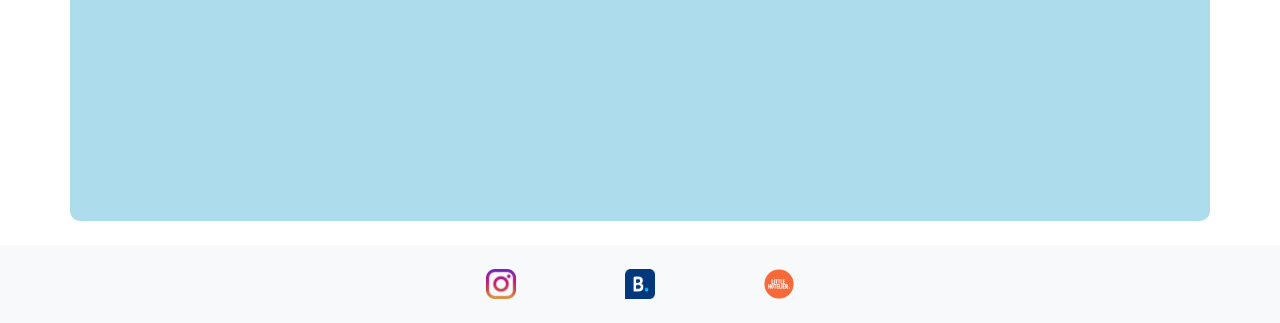
==== commit de65bf3c: "changed spacing of footer on mobile" ====
--- a/index.html
+++ b/index.html
@@ -157,22 +157,16 @@
     </div>
     <footer class="bg-light text-center text-lg-start">
         <div class="container p-4">
-            <div class="row justify-content-center">
-                <div class="col-lg-4 col-md-4 mb-4 mb-md-0">
-                    <a href="https://www.instagram.com/royhavenholidayhouse/" target="_blank">
-                        <img src="./images/instagram.png" alt="Instagram" width="30" height="30">
-                    </a>
-                </div>
-                <div class="col-lg-4 col-md-4 mb-4 mb-md-0">
-                    <a href="https://www.booking.com/Share-2GwSh7" target="_blank">
-                        <img src="./images/booking.com.png" alt="Instagram" width="30" height="30">
-                    </a>
-                </div>
-                <div class="col-lg-4 col-md-4 mb-4 mb-md-0">
-                    <a href="https://apac.littlehotelier.com/properties/royhavendirect" target="_blank">
-                        <img src="./images/little_hotelier.png" alt="Instagram" width="30" height="30">
-                    </a>
-                </div>
+            <div class="footer-icons">
+                <a href="https://www.instagram.com/royhavenholidayhouse/" target="_blank">
+                    <img src="./images/instagram.png" alt="Instagram">
+                </a>
+                <a href="https://www.booking.com/Share-2GwSh7" target="_blank">
+                    <img src="./images/booking.com.png" alt="Booking">
+                </a>
+                <a href="https://apac.littlehotelier.com/properties/royhavendirect" target="_blank">
+                    <img src="./images/little_hotelier.png" alt="Little Hotelier">
+                </a>
             </div>
         </div>
     </footer>
--- a/styles.css
+++ b/styles.css
@@ -188,8 +188,9 @@
 
 .footer-icons {
     display: flex;
-    justify-content: space-around;
-    width: 33%;
+    justify-content: center; /* Default behaviour for larger screens */
+    align-items: center;
+    gap: 10%; /* Adjust gap between icons if needed */
 }
 
 .footer-icons img {
@@ -209,12 +210,10 @@
     .overlay-div p {
         font-size: 1rem;
     }
-}
-
-@media (max-width: 768px) {
-    .footer-icons {
+
+    .footer-icons{
         display: flex;
         justify-content: space-around;
         width: 100%;
     }
-}+}
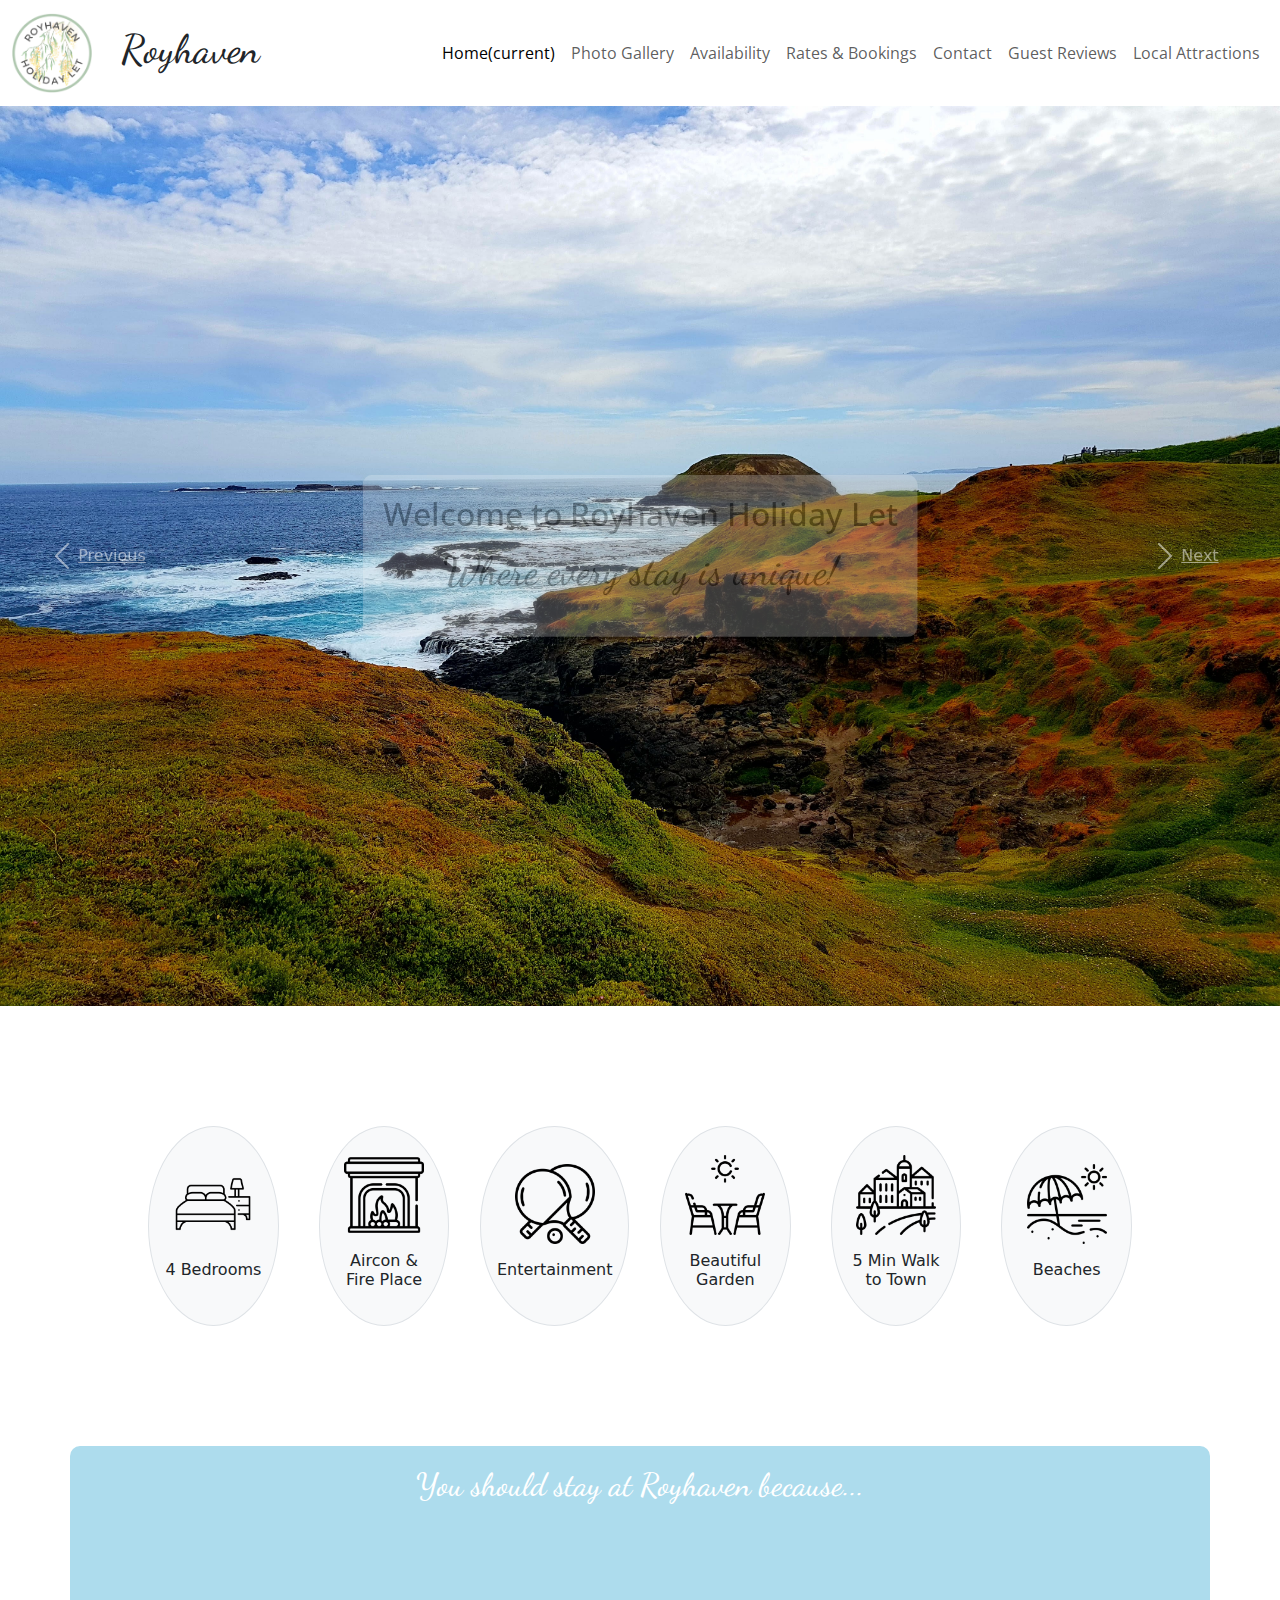
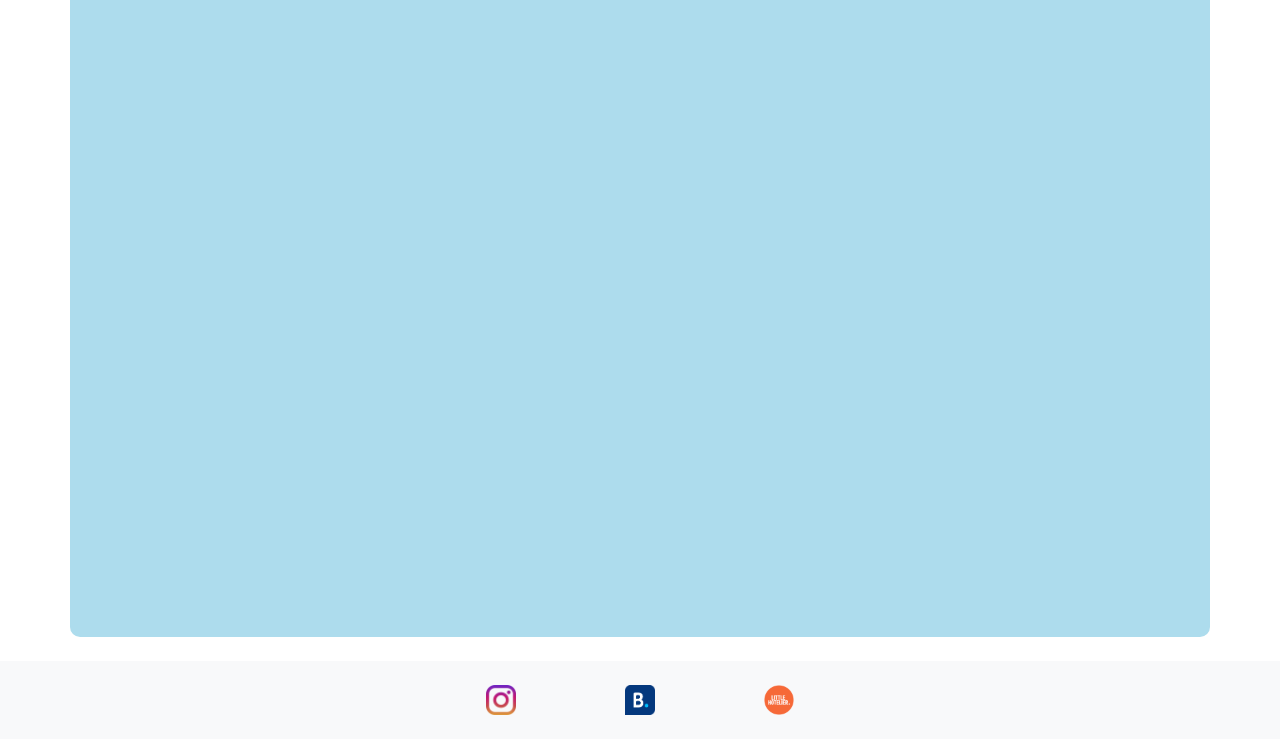
==== commit 84eecad8: "added icons for feature highlights on home page. added logos for availability page." ====
--- a/index.html
+++ b/index.html
@@ -73,6 +73,46 @@
             <h2>Welcome to Royhaven Holiday Let</h2>
             <p>Where every stay is unique!</p>
         </div>
+    </div>
+    <div class="container-fluid my-5" id="highlights-icons">
+    <div class="row text-center g-4 justify-content-center">
+        <div class="col-12 col-md-6 col-lg-2 d-flex justify-content-center">
+        <div class="feature-container">
+            <img src="./images/bedroom.png" alt="4 bedrooms" class="feature-icon mb-2">
+            <h5>4 Bedrooms</h5>
+        </div>
+        </div>
+        <div class="col-12 col-md-6 col-lg-2 d-flex justify-content-center">
+        <div class="feature-container">
+            <img src="./images/fireplace.png" alt="Heating, Cooling & Fire Place" class="feature-icon mb-2">
+            <h5>Aircon & Fire Place</h5>
+        </div>
+        </div>
+        <div class="col-12 col-md-6 col-lg-2 d-flex justify-content-center">
+        <div class="feature-container">
+            <img src="./images/table-tennis.png" alt="Entertainment" class="feature-icon mb-2">
+            <h5>Entertainment</h5>
+        </div>
+        </div>
+        <div class="col-12 col-md-6 col-lg-2 d-flex justify-content-center">
+        <div class="feature-container">
+            <img src="./images/chairs.png" alt="Beautiful Garden" class="feature-icon mb-2">
+            <h5>Beautiful Garden</h5>
+        </div>
+        </div>
+        <div class="col-12 col-md-6 col-lg-2 d-flex justify-content-center">
+        <div class="feature-container">
+            <img src="./images/village.png" alt="5 min walk to town" class="feature-icon mb-2">
+            <h5>5 Min Walk to Town</h5>
+        </div>
+        </div>
+        <div class="col-12 col-md-6 col-lg-2 d-flex justify-content-center">
+        <div class="feature-container">
+            <img src="./images/vacations.png" alt="Beaches" class="feature-icon mb-2">
+            <h5>Beaches</h5>
+        </div>
+        </div>
+    </div>
     </div>
     <div class="container my-4 custom-container custom-background">
         <div class="transparent-container">
--- a/styles.css
+++ b/styles.css
@@ -53,7 +53,7 @@
 }
 
 .carousel-item img {
-    width: 100%;
+    width: auto;
     height: 100vh;
     top: 0;
 }
@@ -68,6 +68,7 @@
     border-radius: 10px;
     text-align: center;
     background: rgba(255, 255, 255, 0.6); /* Semi-transparent background */
+    backdrop-filter: blur(2px);
 
 }
 
@@ -198,7 +199,82 @@
     height: 30px;
 }
 
+.availability-heading {
+    color: rgb(56, 57, 58);
+   font-size:xx-large;
+   font-family: "Open Sans", sans-serif;
+   font-optical-sizing: auto;
+   font-weight: 500;
+   font-style: normal;
+   font-variation-settings:
+    "wdth" 100;
+}
+
+.booking-container {
+    width: 80vw;
+    margin: 0 auto;
+  }
+  .booking-logo {
+    width: 10vw;
+  }
+  .centered-container {
+    display: flex;
+    justify-content: center;
+    align-items: center;
+    height: 100vh;
+  }
+  .booking-link {
+    flex: 1;
+    display: flex;
+    justify-content: center;
+  }
+
+.highlights-icon {
+    width: 100vw
+}
+.feature-icon {
+    width: 80px;
+    height: 80px;
+  }
+  .feature-container {
+    width: 200px;
+    height: 200px;
+    display: flex;
+    flex-direction: column;
+    align-items: center;
+    justify-content: center;
+    border: 1px solid #dee2e6;
+    border-radius: 50%;
+    background-color: #f8f9fa;
+    padding: 1rem;
+    margin: 0.5rem;
+    box-sizing: border-box;
+  }
+  .feature-container h5 {
+    font-size: 1rem;
+    margin-top: 0.5rem;
+    text-align: center;
+  }
+  #highlights-icons {
+    display: flex;
+    flex-wrap: wrap;
+    justify-content: center;
+    align-items: center;
+    width: 80vw;
+    height: auto;
+    padding-top: 5%;
+    padding-bottom: 5%;
+  }
+
 @media (max-width: 768px) {
+
+    .carousel-item img {
+        object-fit: cover; /* Ensures the images cover the area without distortion */
+        object-position: center; /* Centres the image within the container */
+        width: 100vw;
+        height: 100vh;
+    }
+
     .navbar-brand, .navbar-nav {
         text-align: center;
     }
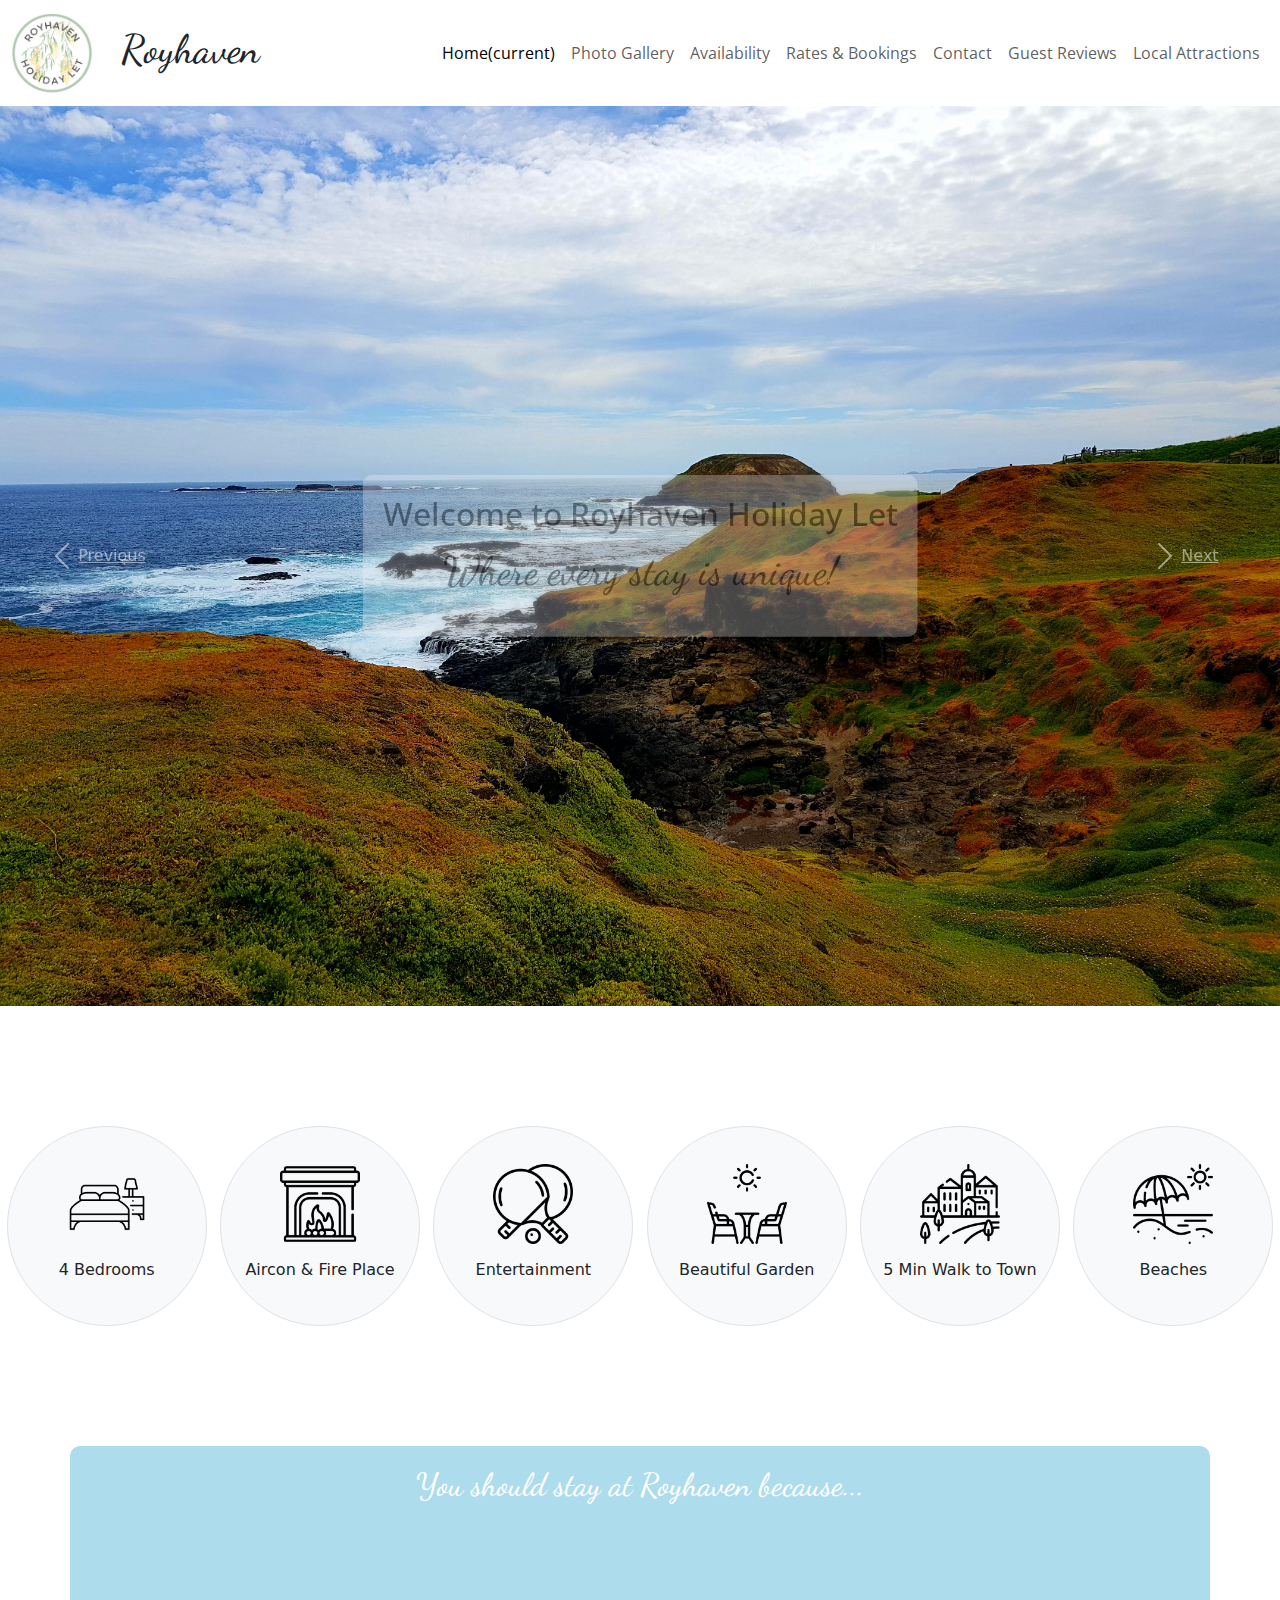
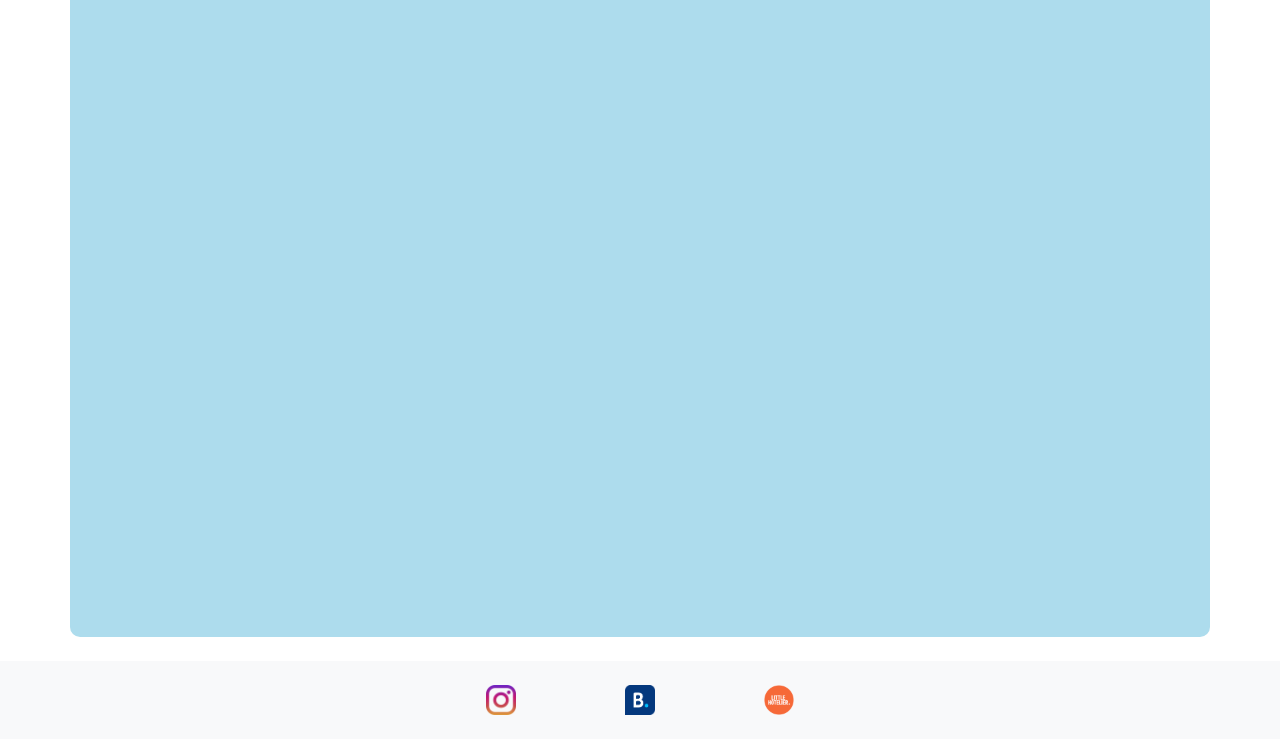
==== commit 00edd5bc: "feature icons stack vertically on mobile; do not compress when viewport width changes" ====
--- a/index.html
+++ b/index.html
@@ -75,44 +75,44 @@
         </div>
     </div>
     <div class="container-fluid my-5" id="highlights-icons">
-    <div class="row text-center g-4 justify-content-center">
-        <div class="col-12 col-md-6 col-lg-2 d-flex justify-content-center">
-        <div class="feature-container">
-            <img src="./images/bedroom.png" alt="4 bedrooms" class="feature-icon mb-2">
-            <h5>4 Bedrooms</h5>
-        </div>
-        </div>
-        <div class="col-12 col-md-6 col-lg-2 d-flex justify-content-center">
-        <div class="feature-container">
-            <img src="./images/fireplace.png" alt="Heating, Cooling & Fire Place" class="feature-icon mb-2">
-            <h5>Aircon & Fire Place</h5>
-        </div>
-        </div>
-        <div class="col-12 col-md-6 col-lg-2 d-flex justify-content-center">
-        <div class="feature-container">
-            <img src="./images/table-tennis.png" alt="Entertainment" class="feature-icon mb-2">
-            <h5>Entertainment</h5>
-        </div>
-        </div>
-        <div class="col-12 col-md-6 col-lg-2 d-flex justify-content-center">
-        <div class="feature-container">
-            <img src="./images/chairs.png" alt="Beautiful Garden" class="feature-icon mb-2">
-            <h5>Beautiful Garden</h5>
-        </div>
-        </div>
-        <div class="col-12 col-md-6 col-lg-2 d-flex justify-content-center">
-        <div class="feature-container">
-            <img src="./images/village.png" alt="5 min walk to town" class="feature-icon mb-2">
-            <h5>5 Min Walk to Town</h5>
-        </div>
-        </div>
-        <div class="col-12 col-md-6 col-lg-2 d-flex justify-content-center">
-        <div class="feature-container">
-            <img src="./images/vacations.png" alt="Beaches" class="feature-icon mb-2">
-            <h5>Beaches</h5>
-        </div>
-        </div>
-    </div>
+        <div class="row text-center g-4 justify-content-center">
+            <div class="col-12 col-md-6 col-lg-2 d-flex justify-content-center">
+                <div class="feature-container">
+                    <img src="./images/bedroom.png" alt="4 bedrooms" class="feature-icon mb-2">
+                    <h5>4 Bedrooms</h5>
+                </div>
+            </div>
+            <div class="col-12 col-md-6 col-lg-2 d-flex justify-content-center">
+                <div class="feature-container">
+                    <img src="./images/fireplace.png" alt="Heating, Cooling & Fire Place" class="feature-icon mb-2">
+                    <h5>Aircon & Fire Place</h5>
+                </div>
+            </div>
+            <div class="col-12 col-md-6 col-lg-2 d-flex justify-content-center">
+                <div class="feature-container">
+                    <img src="./images/table-tennis.png" alt="Entertainment" class="feature-icon mb-2">
+                    <h5>Entertainment</h5>
+                </div>
+            </div>
+            <div class="col-12 col-md-6 col-lg-2 d-flex justify-content-center">
+                <div class="feature-container">
+                    <img src="./images/chairs.png" alt="Beautiful Garden" class="feature-icon mb-2">
+                    <h5>Beautiful Garden</h5>
+                </div>
+            </div>
+            <div class="col-12 col-md-6 col-lg-2 d-flex justify-content-center">
+                <div class="feature-container">
+                    <img src="./images/village.png" alt="5 min walk to town" class="feature-icon mb-2">
+                    <h5>5 Min Walk to Town</h5>
+                </div>
+            </div>
+            <div class="col-12 col-md-6 col-lg-2 d-flex justify-content-center">
+                <div class="feature-container">
+                    <img src="./images/vacations.png" alt="Beaches" class="feature-icon mb-2">
+                    <h5>Beaches</h5>
+                </div>
+            </div>
+        </div>
     </div>
     <div class="container my-4 custom-container custom-background">
         <div class="transparent-container">
--- a/styles.css
+++ b/styles.css
@@ -232,11 +232,13 @@
 .highlights-icon {
     width: 100vw
 }
+
 .feature-icon {
     width: 80px;
     height: 80px;
-  }
-  .feature-container {
+}
+
+.feature-container {
     width: 200px;
     height: 200px;
     display: flex;
@@ -249,22 +251,46 @@
     padding: 1rem;
     margin: 0.5rem;
     box-sizing: border-box;
-  }
-  .feature-container h5 {
+    flex-shrink: 0; /* Prevent shrinking */
+    flex-grow: 0; /* Prevent growing */
+}
+
+.feature-container h5 {
     font-size: 1rem;
     margin-top: 0.5rem;
     text-align: center;
-  }
-  #highlights-icons {
+}
+
+#highlights-icons {
     display: flex;
     flex-wrap: wrap;
     justify-content: center;
     align-items: center;
-    width: 80vw;
-    height: auto;
+    width: 100%;
     padding-top: 5%;
     padding-bottom: 5%;
-  }
+}
+
+.col-12 {
+    display: flex;
+    justify-content: center;
+}
+
+@media (max-width: 767.98px) {
+    .feature-container {
+        width: 200px;
+        height: 200px;
+    }
+
+    .feature-icon {
+        width: 80px;
+        height: 80px;
+    }
+
+    .feature-container h5 {
+        font-size: 1rem;
+    }
+}
 
 @media (max-width: 768px) {
 
